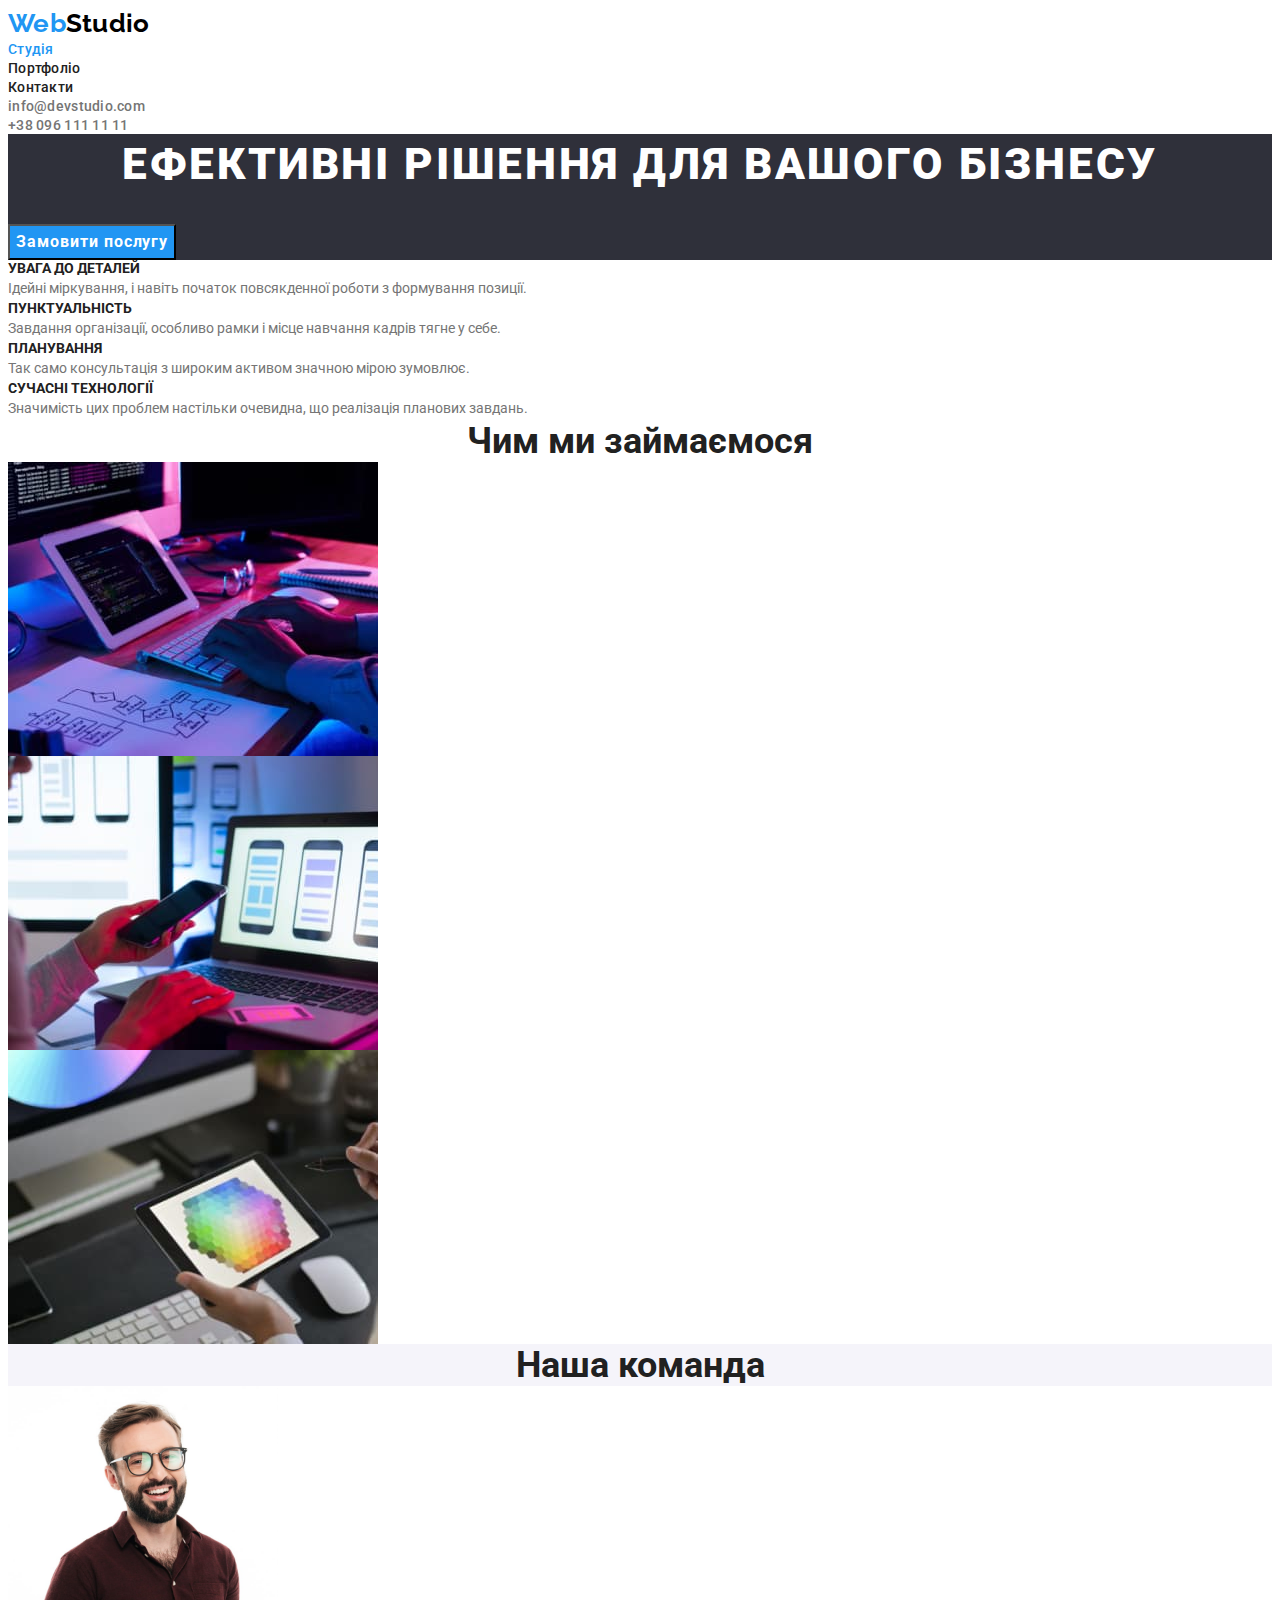
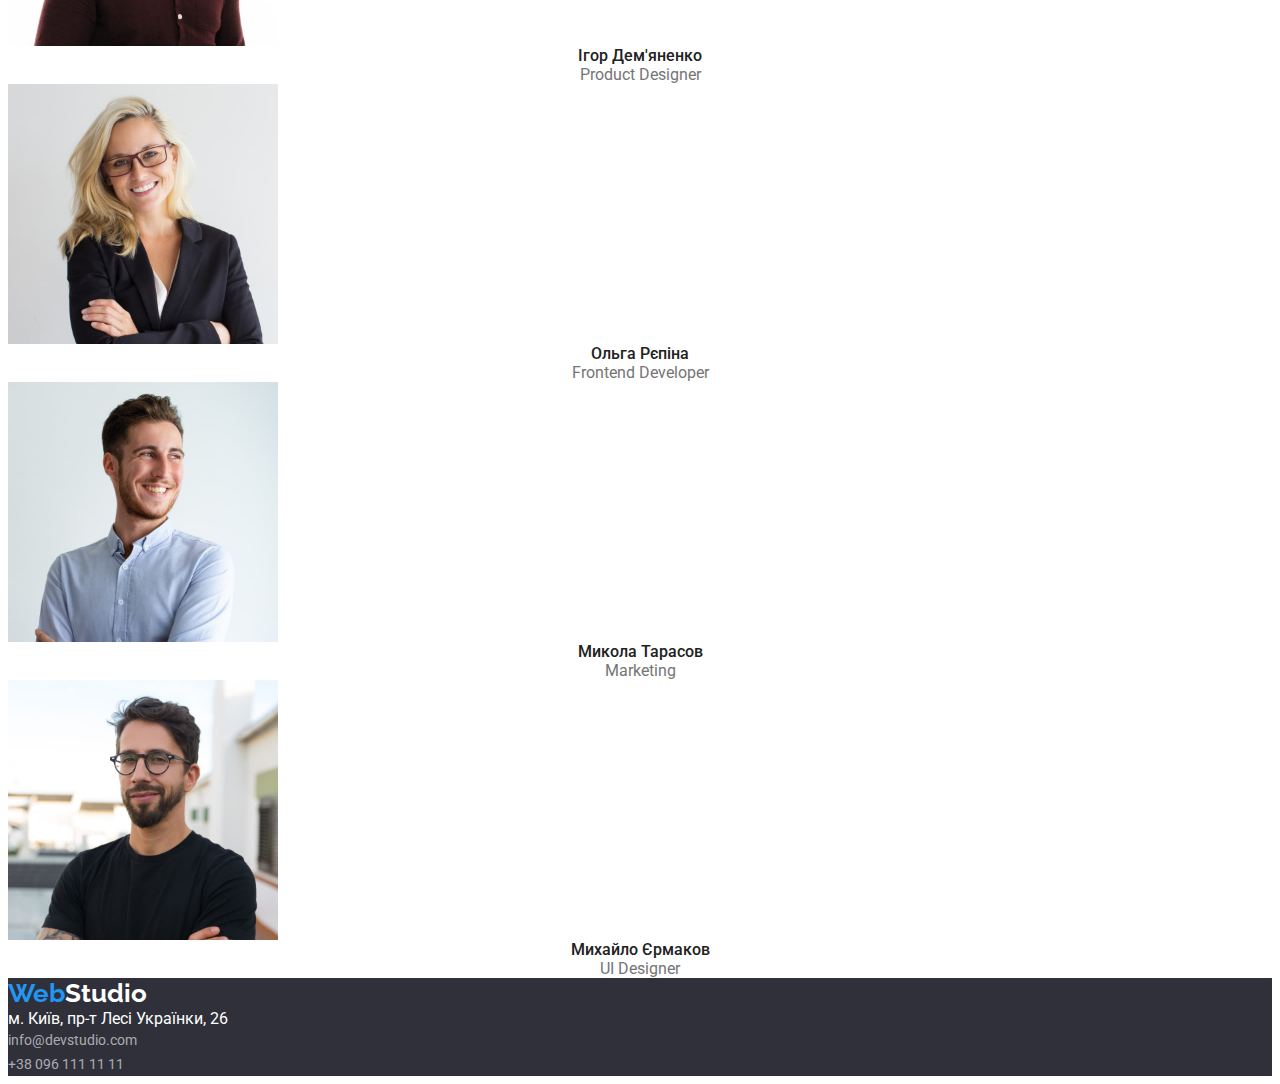
==== index.html @ 770c10e7 "Initial commit" ====
<!DOCTYPE html>
<html lang="uk">
<head>
    <meta charset="UTF-8">
    <meta http-equiv="X-UA-Compatible" content="IE=edge">
    <meta name="viewport" content="width=device-width, initial-scale=1.0">
    <title>WebStudio</title>
    <link rel="preconnect" href="https://fonts.googleapis.com">
    <link rel="preconnect" href="https://fonts.gstatic.com" crossorigin>
    <link href="https://fonts.googleapis.com/css2?family=Montserrat:wght@400;700&family=Raleway:wght@700&family=Roboto:wght@400;500;700;900&display=swap" rel="stylesheet">
    <link rel="stylesheet" href="./css/styles.css">
</head>
<body class="page">
    <!-- Навігація -->
    <header class="header">
    <a class="link" lang="en" href="/"><span class="logo"> Web</span><span class="logo-part">Studio</span></a>
    <nav class="nav">
        <ul class="list">
            <li class="list-item"><a class="link current" href="">Студія</a></li>
            <li class="list-item"><a class="link" href="./portfolio.html">Портфоліо</a></li>
            <li class="list-item"><a class="link" href="">Контакти</a></li>
        </ul>
    </nav>
    <ul class="list-contacts list">
        <li class="list-item"><a class="link" href="mailto:info@devstudio.com" >info@devstudio.com</a></li>
        <li class="list-item"><a class="link" href="tel:+380961111111" >+38 096 111 11 11</a></li>

    </ul>
    </header>
    <main>
    <!-- Герой -->
        <section class="hero">
            <h1 class="hero-title">Ефективні рішення для вашого бізнесу</h1>
            <button class="btn" type="button">Замовити послугу</button>
        </section>
        <!-- Наші переваги -->
        <section class="section">
            <h2 hidden class="section-title">Наші плюси</h2>
            <ul class="list">
                <li class="list-item">
                    <h3 class="caption-desc">УВАГА ДО ДЕТАЛЕЙ</h3>
                    <p class="subtitle-desc">Ідейні міркування, і навіть початок повсякденної роботи з формування позиції.</p>
                </li>
                <li class="list-item">
                    <h3 class="caption-desc">ПУНКТУАЛЬНІСТЬ</h3>
                    <p class="subtitle-desc">Завдання організації, особливо рамки і місце навчання кадрів тягне у себе.</p>
                </li>
                <li class="list-item">
                    <h3 class="caption-desc">ПЛАНУВАННЯ</h3>
                    <p class="subtitle-desc">Так само консультація з широким активом значною мірою зумовлює.</p>
                </li>
                <li class="list-item">
                    <h3 class="caption-desc">СУЧАСНІ ТЕХНОЛОГІЇ</h3>
                    <p class="subtitle-desc">Значимість цих проблем настільки очевидна, що реалізація планових завдань.</p>
                </li>
            </ul>
        </section>
       <!-- Наша робота -->
        <section class="section">
            <h2 class="section-title">Чим ми займаємося</h2>
            <ul class="list">
                <li class="list-item"><img class="img" src="./images/logo1.jpg" alt="робота за ноутбуком" width=370></li>
                <li class="list-item"><img class="img" src="./images/logo2.jpg" alt="робота в телефоні" width=370></li>
                <li class="list-item"><img class="img" src="./images/logo3.jpg" alt="робота в планшеті" width=370></li>
            </ul>
        </section>
        <!-- Команда -->
        <section class="section-team">
            <h2 class="section-title">Наша команда</h2>
            <ul class="list">
                <li class="list-item-team">
                    <img class="img" src="./images/ihor.jpg" alt="Ігор Дем'яненко" width=270>
                    <h3 class="team">Ігор Дем'яненко</h3>
                    <p class="profession" lang="en">Product Designer</p>
                </li>
                <li class="list-item-team">
                    <img class="img" src="./images/olga.jpg" alt="Ольга Рєпіна" width=270>
                    <h3 class="team">Ольга Рєпіна</h3>
                    <p class="profession" lang="en">Frontend Developer</p>
                </li>
                <li class="list-item-team">
                    <img class="img" src="./images/mykola.jpg" alt="Микола Тарасов" width=270>
                    <h3 class="team">Микола Тарасов</h3>
                    <p class="profession" lang="en">Marketing</p>
                </li>
                <li class="list-item-team">
                    <img class="img" src="./images/myhaylo.jpg" alt="Михайло Єрмаков" width=270>
                    <h3 class="team">Михайло Єрмаков</h3>
                    <p class="profession" lang="en">UI Designer</p>
                </li>

            </ul>
        </section>
    </main>
    <!-- Наші контакти -->
    <footer class="footer">
        <div class="group">
            <a class="link" lang="en" href="/"><span class="logo"> Web</span><span class="logo-part">Studio</span></a>
            <address class="contacts">
                <p class="contacts-adress">м. Київ, пр-т Лесі Українки, 26</p>
                <ul class="list-contacts list">
                    <li class="list-item"><a class="link" href="mailto:info@devstudio.com">info@devstudio.com</a> </li>
                    <li class="list-item"><a class="link" href="tel:+380961111111">+38 096 111 11 11</a> </li>
                </ul>
            </address>
        </div>
    </footer>
</body>
</html>
---- css/styles.css ----
:root{
    /* Fonts */

    --main-font: Roboto, sans-sefir;
    --secondary-font: Raleway, sans-sefir;

    /*Text colors  */

    --main-txt-cl: #212121;
    --accent-txt-cl:#2196F3;
    --logo-txt-cl:#000000;
    --grey-txt-cl: #757575;
    --light-txt-cl:#FFFFFF;
    --dark-txt-cl:rgba(255, 255, 255, 0.6);
    /* Background colors */

    --accent-bg-cl: #2196F3;
    --main-bg-cl:#FFFFFF;
    --dark-bg-cl: #2F303A;
    --light-bg-cl:#F5F4FA;

    /* Others */


   }
   
   
.page{

    font-family: var(--main-font);
    color: var(--main-txt-cl);
    background-color: var(--main-bg-cl);
}

/* reset */

h1,
h2,
h3,
h4,
h5,
h6,
p{
    margin: 0;
}


img{
display: block;
}

.link{
    color: currentColor;
    text-decoration: none;
}

.list{
    list-style: none;
    margin: 0;
    padding: 0;
}



/* HEADER */

.header{
    background-color: var(--main-bg-cl);
}

.header .link{
    font-weight: 500;
    font-size: 14px;
    line-height: calc(16 / 14);
    letter-spacing: 0.02em;
    color: var(--main-txt-cl);
}

.list .link.current{
 color: var(--accent-txt-cl);
}

.header .link:hover,
.header .link:focus{
    color: var(--accent-txt-cl);
}

.header .logo{
    font-family:var(--secondary-font);
    font-weight: 700;
    font-size: 26px;
    line-height: calc(31 / 26);
    color: var(--accent-txt-cl);
    text-decoration: none;
}

.header .logo-part{
    font-family:var(--secondary-font);
    font-weight: 700;
    font-size: 26px;
    line-height: calc(31 / 26);
    color: var(--logo-txt-cl);
    text-decoration: none;
}

.list-contacts .link{
   color: var(--grey-txt-cl);
}

/* HERO */

.hero{
    background-color: var(--dark-bg-cl);
}


.hero-title{
    margin-bottom: 30px;
    font-weight: 900;
    font-size: 44px;
    line-height: calc(60 / 44);
    text-align: center;
    letter-spacing: 0.06em;
    text-transform: uppercase;
    color:var(--main-bg-cl);

}

.hero .btn{
    font-family: inherit;
    font-weight: 700;
    font-size: 16px;
    line-height: calc(30 / 16);
    display: flex;
    align-items: center;
    text-align: center;
    letter-spacing: 0.06em;
    color: var(--main-bg-cl);
    background-color: var(--accent-bg-cl);
    cursor: pointer;
}

/* НАШІ ПЕРЕВАГИ */

.caption-desc{
    font-weight: 700;
    font-size: 14px;
    line-height:calc(16 / 14);
    text-transform: uppercase;
    color: var(--main-txt-cl);

}

.subtitle-desc{
      /* margin-bottom: 30px;
      width: 270px; */
    font-size: 14px;
    line-height: calc(24 / 14);
    color:var(--grey-txt-cl);

}

/* НАША РОБОТА */

.section-title{
    font-weight: 700;
    font-size: 36px;
    line-height:calc(42 / 36);
    text-align: center;
    color:var(--main-txt-cl);
}

/* КОМАНДА */

.section-team{
    background-color:var(--light-bg-cl);
}

.team{
    font-weight: 500;
    font-size: 16px;
    line-height:calc(19 / 16);
    text-align: center;
    color:var(--main-txt-cl);

}

.profession{
    font-size: 16px;
    line-height: calc(19 / 16);
    text-align: center;
    color: var(--grey-txt-cl);

}

.list-item-team{
    background-color:var(--main-bg-cl);
}

/* НАШІ КОНТАКТИ */

 .footer{
    background-color:var(--dark-bg-cl);
 }


.footer .logo{
    font-family:var(--secondary-font);
    font-weight: 700;
    font-size: 26px;
    line-height: calc(31 / 26);
    color: var(--accent-txt-cl);
    text-decoration: none;
 }
    
.footer .logo-part{
    font-family:var(--secondary-font);
    font-weight: 700;
    font-size: 26px;
    line-height: calc(31 / 26);
    color: var(--light-txt-cl);
    text-decoration: none;
 }
 
.contacts{
    font-style: normal;
 }

.contacts-adress{
    color: var(--light-txt-cl);
}

.footer .link{
    font-size: 14px;
    line-height:calc(24 / 14);
    color:var(--dark-txt-cl);

}


.footer .link:hover,
.footer .link:focus{
    color:var(--accent-txt-cl);
 }

/*PORTFOLIO-BUTTONS */

.section .btn-list{
    font-family: inherit;
    font-weight: 500;
    font-size: 16px;
    line-height:calc(26 / 16);
    text-align: center;
    color: var(--main-txt-cl);
    cursor: pointer;
}

.section .btn-list:hover,
.section .btn-list:focus{
    color:var(--light-txt-cl);
    background-color: var(--accent-bg-cl);
}


.caption{
    font-weight: 700;
    font-size: 18px;
    line-height: calc(36 / 18);
    letter-spacing: 0.06em;
    color: var(--main-txt-cl);

}

.subtitle{
    font-size: 16px;
    line-height: calc(30 / 16);
    color:var(--grey-txt-cl);
}
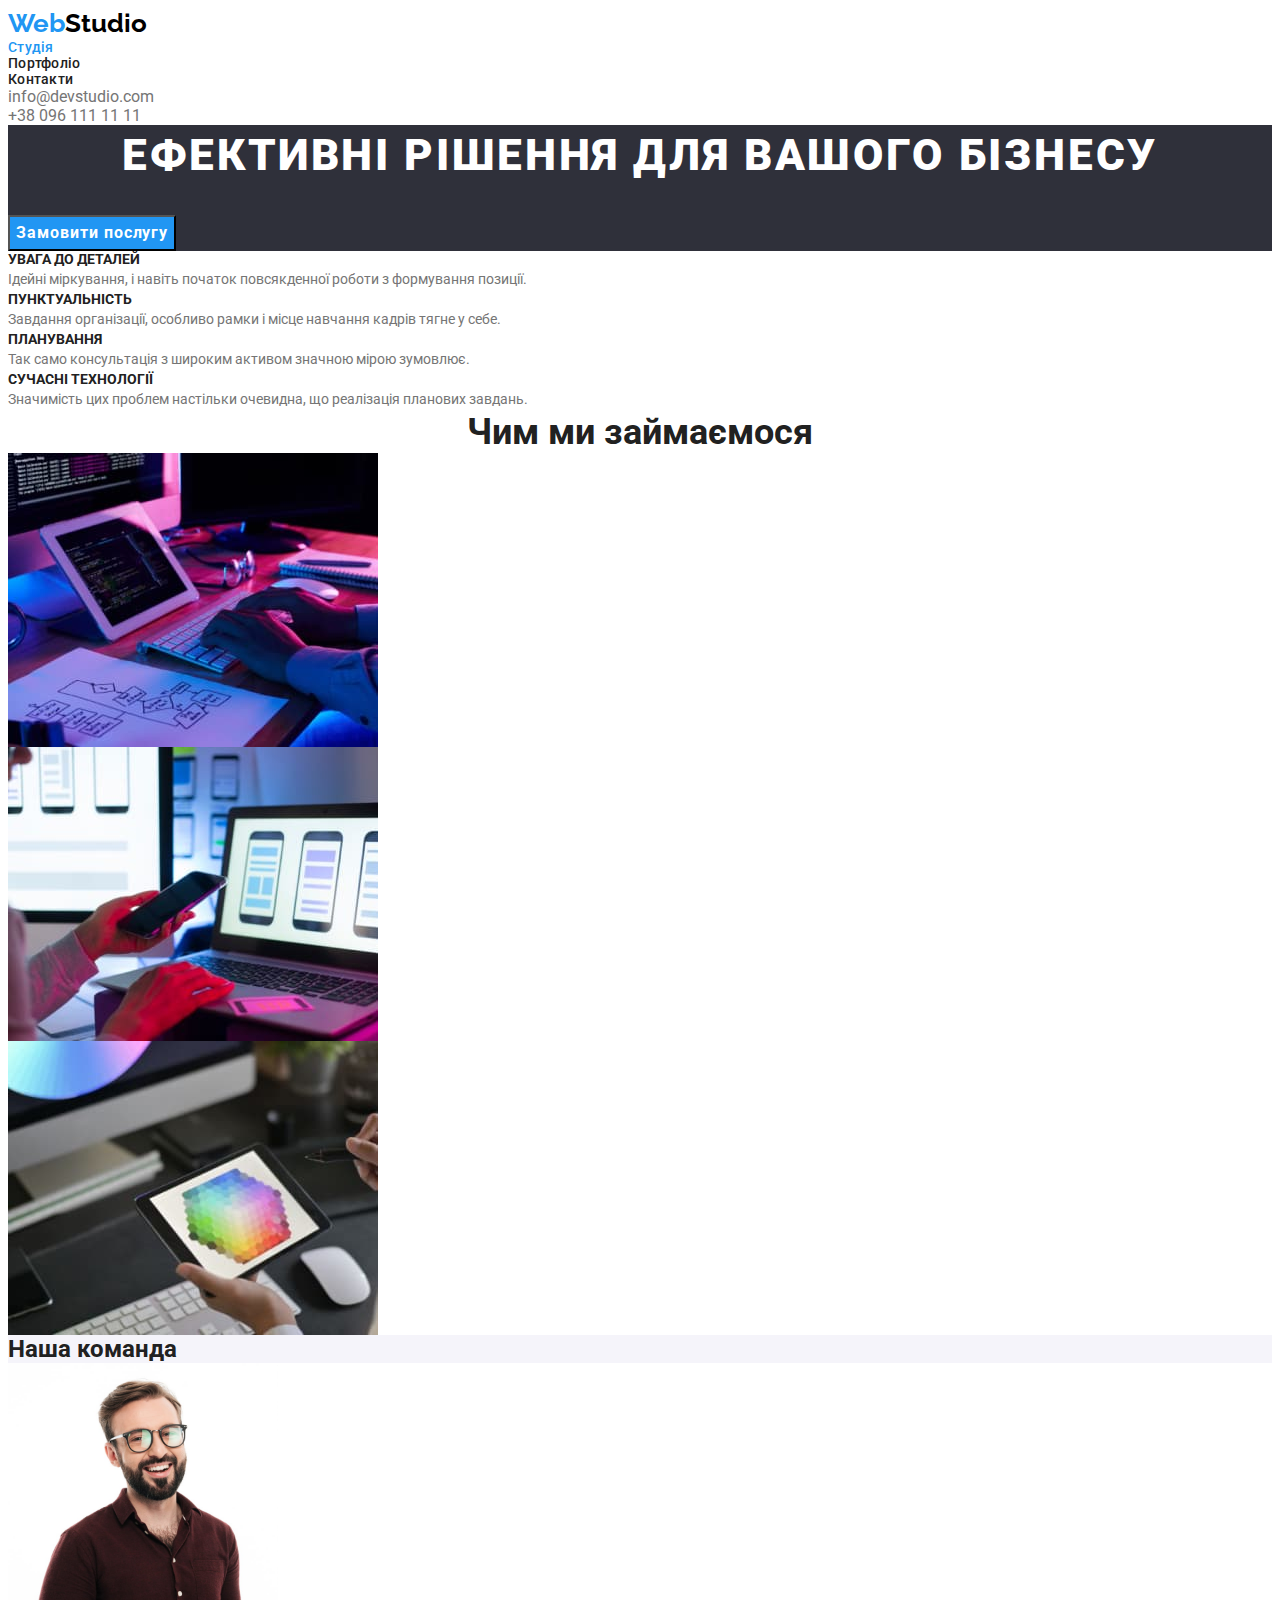
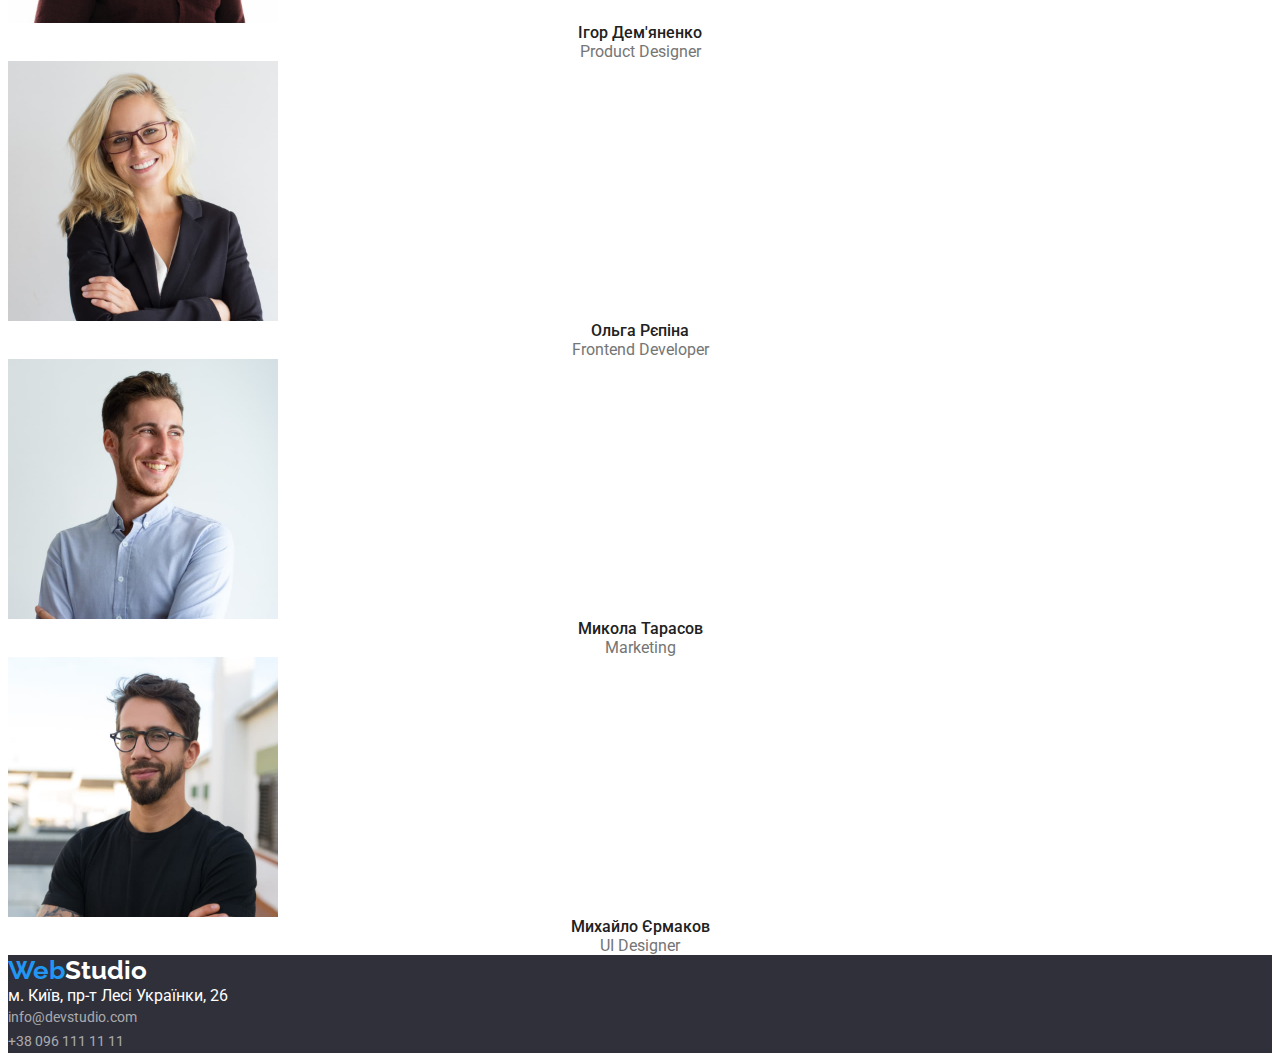
==== commit ddb122a3: "reboot style" ====
--- a/index.html
+++ b/index.html
@@ -15,15 +15,15 @@
     <header class="header">
     <a class="link" lang="en" href="/"><span class="logo"> Web</span><span class="logo-part">Studio</span></a>
     <nav class="nav">
-        <ul class="list">
-            <li class="list-item"><a class="link current" href="">Студія</a></li>
-            <li class="list-item"><a class="link" href="./portfolio.html">Портфоліо</a></li>
-            <li class="list-item"><a class="link" href="">Контакти</a></li>
+        <ul class="header-list">
+            <li class="header-item"><a class="link current" href="">Студія</a></li>
+            <li class="header-item"><a class="link" href="./portfolio.html">Портфоліо</a></li>
+            <li class="header-item"><a class="link" href="">Контакти</a></li>
         </ul>
     </nav>
-    <ul class="list-contacts list">
-        <li class="list-item"><a class="link" href="mailto:info@devstudio.com" >info@devstudio.com</a></li>
-        <li class="list-item"><a class="link" href="tel:+380961111111" >+38 096 111 11 11</a></li>
+    <ul class="contacts-list">
+        <li class="contacts-list-item"><a class="link" href="mailto:info@devstudio.com" >info@devstudio.com</a></li>
+        <li class="contacts-list-item"><a class="link" href="tel:+380961111111" >+38 096 111 11 11</a></li>
 
     </ul>
     </header>
@@ -31,62 +31,62 @@
     <!-- Герой -->
         <section class="hero">
             <h1 class="hero-title">Ефективні рішення для вашого бізнесу</h1>
-            <button class="btn" type="button">Замовити послугу</button>
+            <button class="hero-btn" type="button">Замовити послугу</button>
         </section>
         <!-- Наші переваги -->
-        <section class="section">
+        <section class="hero-section">
             <h2 hidden class="section-title">Наші плюси</h2>
-            <ul class="list">
-                <li class="list-item">
-                    <h3 class="caption-desc">УВАГА ДО ДЕТАЛЕЙ</h3>
-                    <p class="subtitle-desc">Ідейні міркування, і навіть початок повсякденної роботи з формування позиції.</p>
+            <ul class="hero-list">
+                <li class="hero-item">
+                    <h3 class="hero-caption">УВАГА ДО ДЕТАЛЕЙ</h3>
+                    <p class="hero-subtitle">Ідейні міркування, і навіть початок повсякденної роботи з формування позиції.</p>
                 </li>
-                <li class="list-item">
-                    <h3 class="caption-desc">ПУНКТУАЛЬНІСТЬ</h3>
-                    <p class="subtitle-desc">Завдання організації, особливо рамки і місце навчання кадрів тягне у себе.</p>
+                <li class="hero-item">
+                    <h3 class="hero-caption">ПУНКТУАЛЬНІСТЬ</h3>
+                    <p class="hero-subtitle">Завдання організації, особливо рамки і місце навчання кадрів тягне у себе.</p>
                 </li>
-                <li class="list-item">
-                    <h3 class="caption-desc">ПЛАНУВАННЯ</h3>
-                    <p class="subtitle-desc">Так само консультація з широким активом значною мірою зумовлює.</p>
+                <li class="hero-item">
+                    <h3 class="hero-caption">ПЛАНУВАННЯ</h3>
+                    <p class="hero-subtitle">Так само консультація з широким активом значною мірою зумовлює.</p>
                 </li>
-                <li class="list-item">
-                    <h3 class="caption-desc">СУЧАСНІ ТЕХНОЛОГІЇ</h3>
-                    <p class="subtitle-desc">Значимість цих проблем настільки очевидна, що реалізація планових завдань.</p>
+                <li class="hero-item">
+                    <h3 class="hero-caption">СУЧАСНІ ТЕХНОЛОГІЇ</h3>
+                    <p class="hero-subtitle">Значимість цих проблем настільки очевидна, що реалізація планових завдань.</p>
                 </li>
             </ul>
         </section>
        <!-- Наша робота -->
-        <section class="section">
-            <h2 class="section-title">Чим ми займаємося</h2>
-            <ul class="list">
-                <li class="list-item"><img class="img" src="./images/logo1.jpg" alt="робота за ноутбуком" width=370></li>
-                <li class="list-item"><img class="img" src="./images/logo2.jpg" alt="робота в телефоні" width=370></li>
-                <li class="list-item"><img class="img" src="./images/logo3.jpg" alt="робота в планшеті" width=370></li>
+        <section class="content">
+            <h2 class="content-title">Чим ми займаємося</h2>
+            <ul class="content-list">
+                <li class="content-item"><img class="img" src="./images/logo1.jpg" alt="робота за ноутбуком" width=370></li>
+                <li class="content-item"><img class="img" src="./images/logo2.jpg" alt="робота в телефоні" width=370></li>
+                <li class="content-item"><img class="img" src="./images/logo3.jpg" alt="робота в планшеті" width=370></li>
             </ul>
         </section>
         <!-- Команда -->
         <section class="section-team">
-            <h2 class="section-title">Наша команда</h2>
-            <ul class="list">
-                <li class="list-item-team">
+            <h2 class="section-team-title">Наша команда</h2>
+            <ul class="section-team-list">
+                <li class="section-team-item">
                     <img class="img" src="./images/ihor.jpg" alt="Ігор Дем'яненко" width=270>
-                    <h3 class="team">Ігор Дем'яненко</h3>
-                    <p class="profession" lang="en">Product Designer</p>
+                    <h3 class="section-team-caption">Ігор Дем'яненко</h3>
+                    <p class="section-team-subtitle" lang="en">Product Designer</p>
                 </li>
-                <li class="list-item-team">
+                <li class="section-team-item">
                     <img class="img" src="./images/olga.jpg" alt="Ольга Рєпіна" width=270>
-                    <h3 class="team">Ольга Рєпіна</h3>
-                    <p class="profession" lang="en">Frontend Developer</p>
+                    <h3 class="section-team-caption">Ольга Рєпіна</h3>
+                    <p class="section-team-subtitle" lang="en">Frontend Developer</p>
                 </li>
-                <li class="list-item-team">
+                <li class="section-team-item">
                     <img class="img" src="./images/mykola.jpg" alt="Микола Тарасов" width=270>
-                    <h3 class="team">Микола Тарасов</h3>
-                    <p class="profession" lang="en">Marketing</p>
+                    <h3 class="section-team-caption">Микола Тарасов</h3>
+                    <p class="section-team-subtitle" lang="en">Marketing</p>
                 </li>
-                <li class="list-item-team">
+                <li class="section-team-item">
                     <img class="img" src="./images/myhaylo.jpg" alt="Михайло Єрмаков" width=270>
-                    <h3 class="team">Михайло Єрмаков</h3>
-                    <p class="profession" lang="en">UI Designer</p>
+                    <h3 class="section-team-caption">Михайло Єрмаков</h3>
+                    <p class="section-team-subtitle" lang="en">UI Designer</p>
                 </li>
 
             </ul>
@@ -98,9 +98,9 @@
             <a class="link" lang="en" href="/"><span class="logo"> Web</span><span class="logo-part">Studio</span></a>
             <address class="contacts">
                 <p class="contacts-adress">м. Київ, пр-т Лесі Українки, 26</p>
-                <ul class="list-contacts list">
-                    <li class="list-item"><a class="link" href="mailto:info@devstudio.com">info@devstudio.com</a> </li>
-                    <li class="list-item"><a class="link" href="tel:+380961111111">+38 096 111 11 11</a> </li>
+                <ul class="footer-list">
+                    <li class="footer-list-item"><a class="link" href="mailto:info@devstudio.com">info@devstudio.com</a> </li>
+                    <li class="footer-list-item"><a class="link" href="tel:+380961111111">+38 096 111 11 11</a> </li>
                 </ul>
             </address>
         </div>
--- a/css/styles.css
+++ b/css/styles.css
@@ -54,7 +54,14 @@
     text-decoration: none;
 }
 
-.list{
+.header-list,
+.contacts-list,
+.footer-list,
+.section-team-list,
+.hero-list,
+.content-list,
+.section-list,
+.portfolio-list{
     list-style: none;
     margin: 0;
     padding: 0;
@@ -68,7 +75,7 @@
     background-color: var(--main-bg-cl);
 }
 
-.header .link{
+.header-item{
     font-weight: 500;
     font-size: 14px;
     line-height: calc(16 / 14);
@@ -76,7 +83,7 @@
     color: var(--main-txt-cl);
 }
 
-.list .link.current{
+.link.current{
  color: var(--accent-txt-cl);
 }
 
@@ -103,7 +110,7 @@
     text-decoration: none;
 }
 
-.list-contacts .link{
+.contacts-list .link{
    color: var(--grey-txt-cl);
 }
 
@@ -126,7 +133,7 @@
 
 }
 
-.hero .btn{
+.hero-btn{
     font-family: inherit;
     font-weight: 700;
     font-size: 16px;
@@ -142,7 +149,7 @@
 
 /* НАШІ ПЕРЕВАГИ */
 
-.caption-desc{
+.hero-caption{
     font-weight: 700;
     font-size: 14px;
     line-height:calc(16 / 14);
@@ -151,9 +158,7 @@
 
 }
 
-.subtitle-desc{
-      /* margin-bottom: 30px;
-      width: 270px; */
+.hero-subtitle{
     font-size: 14px;
     line-height: calc(24 / 14);
     color:var(--grey-txt-cl);
@@ -162,7 +167,7 @@
 
 /* НАША РОБОТА */
 
-.section-title{
+.content-title{
     font-weight: 700;
     font-size: 36px;
     line-height:calc(42 / 36);
@@ -176,7 +181,7 @@
     background-color:var(--light-bg-cl);
 }
 
-.team{
+.section-team-caption{
     font-weight: 500;
     font-size: 16px;
     line-height:calc(19 / 16);
@@ -185,7 +190,7 @@
 
 }
 
-.profession{
+.section-team-subtitle{
     font-size: 16px;
     line-height: calc(19 / 16);
     text-align: center;
@@ -193,7 +198,7 @@
 
 }
 
-.list-item-team{
+.section-team-list{
     background-color:var(--main-bg-cl);
 }
 
@@ -245,7 +250,7 @@
 
 /*PORTFOLIO-BUTTONS */
 
-.section .btn-list{
+.section-btn{
     font-family: inherit;
     font-weight: 500;
     font-size: 16px;
@@ -255,14 +260,14 @@
     cursor: pointer;
 }
 
-.section .btn-list:hover,
-.section .btn-list:focus{
+.section-btn:hover,
+.section-btn:focus{
     color:var(--light-txt-cl);
     background-color: var(--accent-bg-cl);
 }
 
 
-.caption{
+.portfolio-list-caption{
     font-weight: 700;
     font-size: 18px;
     line-height: calc(36 / 18);
@@ -271,7 +276,7 @@
 
 }
 
-.subtitle{
+.portfolio-list-subtitle{
     font-size: 16px;
     line-height: calc(30 / 16);
     color:var(--grey-txt-cl);
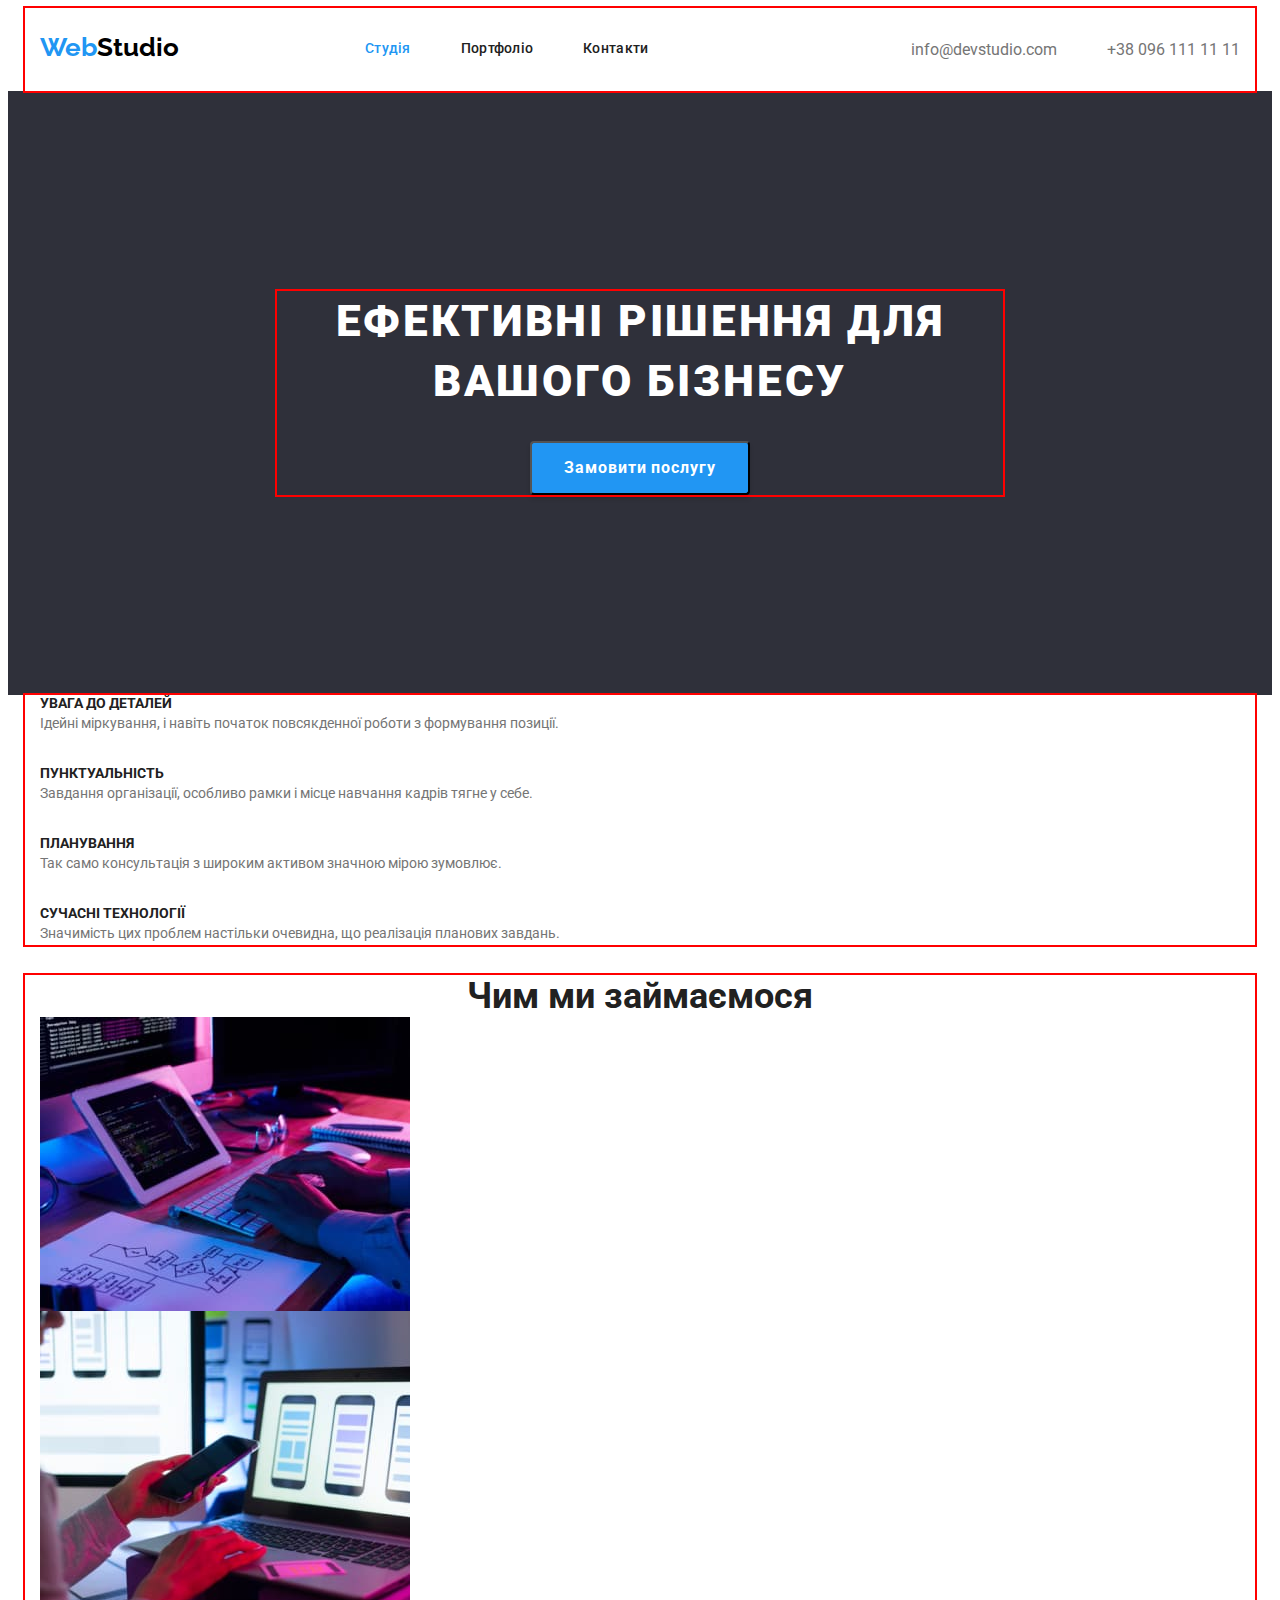
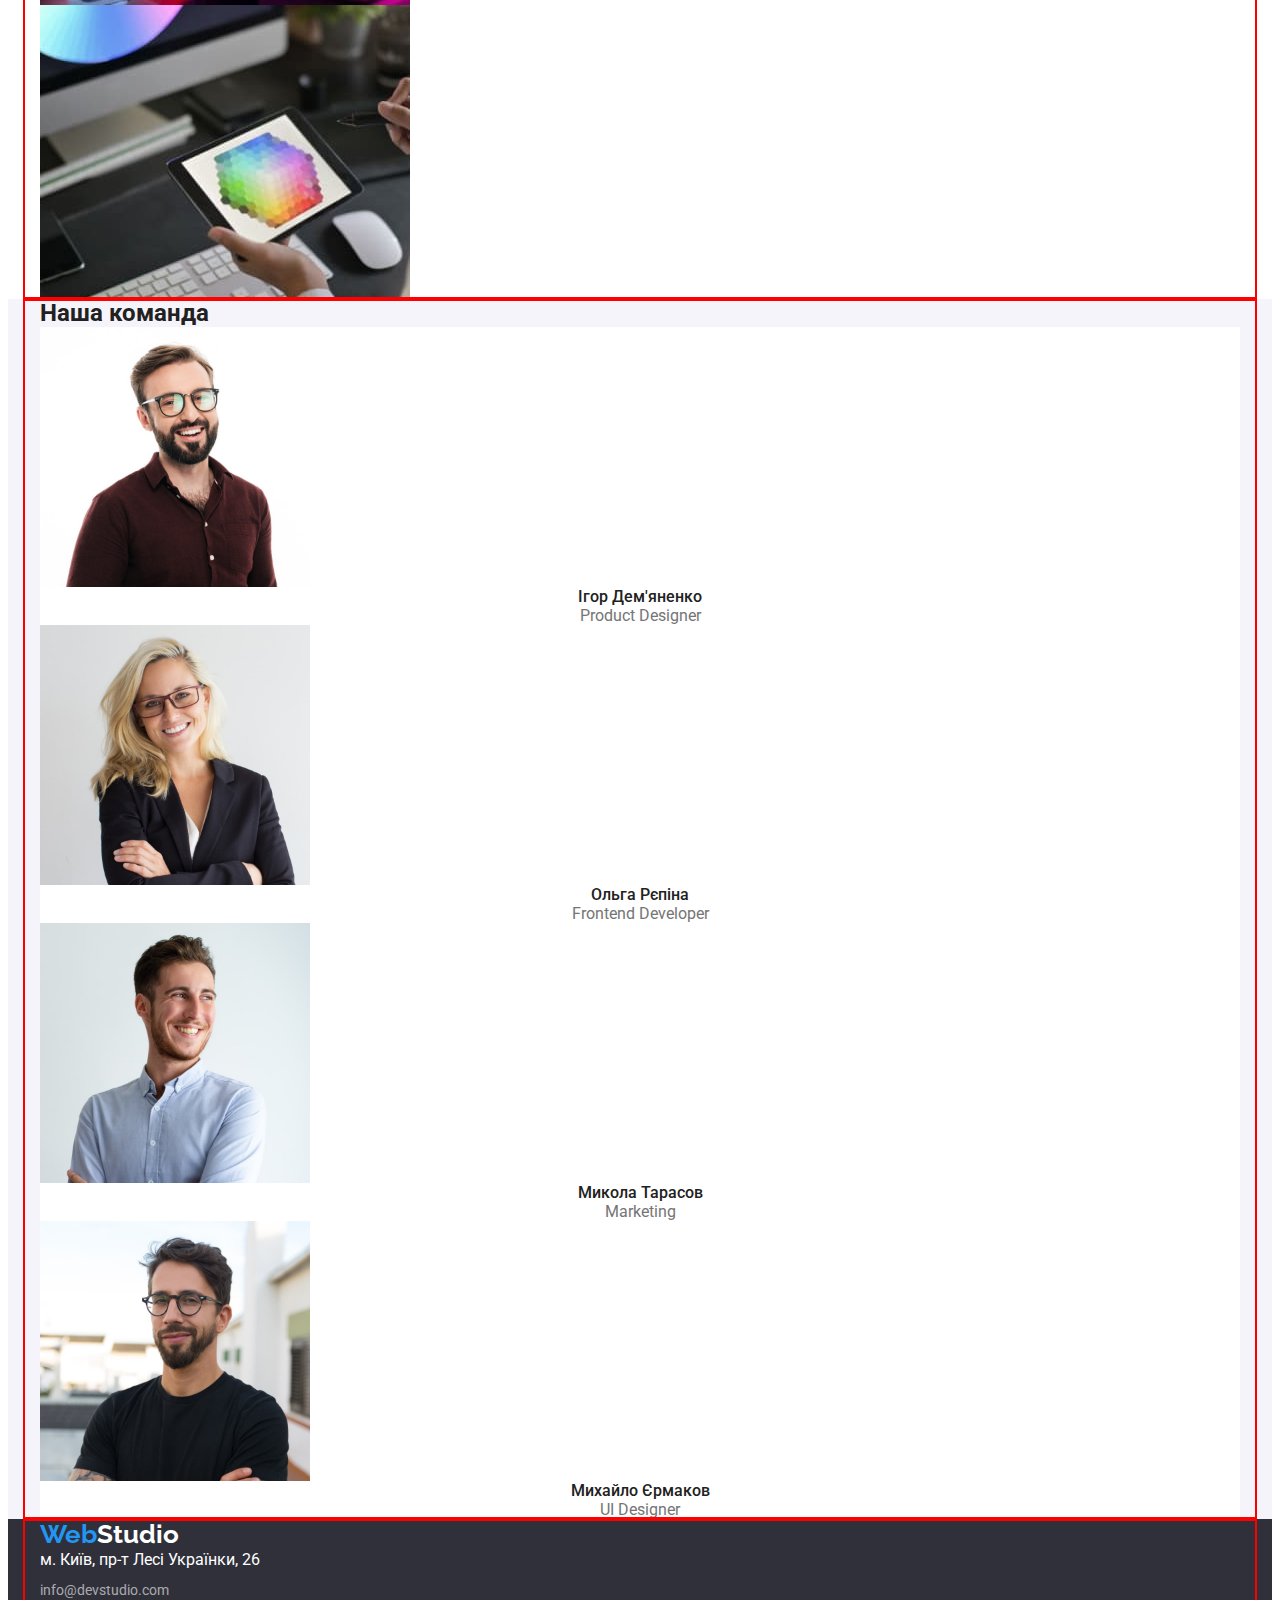
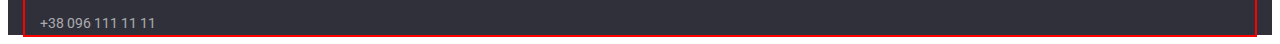
==== commit a1deae3e: "НАШАМАНИВ" ====
--- a/index.html
+++ b/index.html
@@ -1,5 +1,6 @@
 <!DOCTYPE html>
 <html lang="uk">
+
 <head>
     <meta charset="UTF-8">
     <meta http-equiv="X-UA-Compatible" content="IE=edge">
@@ -7,103 +8,135 @@
     <title>WebStudio</title>
     <link rel="preconnect" href="https://fonts.googleapis.com">
     <link rel="preconnect" href="https://fonts.gstatic.com" crossorigin>
-    <link href="https://fonts.googleapis.com/css2?family=Montserrat:wght@400;700&family=Raleway:wght@700&family=Roboto:wght@400;500;700;900&display=swap" rel="stylesheet">
+    <link
+        href="https://fonts.googleapis.com/css2?family=Montserrat:wght@400;700&family=Raleway:wght@700&family=Roboto:wght@400;500;700;900&display=swap"
+        rel="stylesheet">
     <link rel="stylesheet" href="./css/styles.css">
 </head>
+
 <body class="page">
     <!-- Навігація -->
     <header class="header">
-    <a class="link" lang="en" href="/"><span class="logo"> Web</span><span class="logo-part">Studio</span></a>
-    <nav class="nav">
-        <ul class="header-list">
-            <li class="header-item"><a class="link current" href="">Студія</a></li>
-            <li class="header-item"><a class="link" href="./portfolio.html">Портфоліо</a></li>
-            <li class="header-item"><a class="link" href="">Контакти</a></li>
-        </ul>
-    </nav>
-    <ul class="contacts-list">
-        <li class="contacts-list-item"><a class="link" href="mailto:info@devstudio.com" >info@devstudio.com</a></li>
-        <li class="contacts-list-item"><a class="link" href="tel:+380961111111" >+38 096 111 11 11</a></li>
-
-    </ul>
+        <div class="container header-container">
+                <a class="logo-header link" lang="en" href="/">Web<span
+                        class="logo-part">Studio</span></a>
+            <nav class="nav">
+                <ul class="header-list">
+                    <li class="header-item"><a class="nav-link link current" href="">Студія</a></li>
+                    <li class="header-item"><a class="nav-link link " href="./portfolio.html">Портфоліо</a></li>
+                    <li class="header-item"><a class="nav-link link" href="">Контакти</a></li>
+                </ul>
+            </nav>
+            <ul class="contacts-list">
+                <li class="contacts-list-item"><a class="contacts-header-link link" href="mailto:info@devstudio.com">info@devstudio.com</a>
+                </li>
+                <li class="contacts-list-item"><a class="contacts-header-link link" href="tel:+380961111111">+38 096 111 11 11</a></li>
+            </ul>
+        </div>
     </header>
     <main>
-    <!-- Герой -->
+        <!-- Герой -->
         <section class="hero">
-            <h1 class="hero-title">Ефективні рішення для вашого бізнесу</h1>
-            <button class="hero-btn" type="button">Замовити послугу</button>
+            <div class="container hero-container">
+                <h1 class="hero-title">Ефективні рішення для вашого бізнесу</h1>
+                <button class="hero-btn" type="button">Замовити послугу</button>
+            </div>
         </section>
         <!-- Наші переваги -->
         <section class="hero-section">
-            <h2 hidden class="section-title">Наші плюси</h2>
-            <ul class="hero-list">
-                <li class="hero-item">
-                    <h3 class="hero-caption">УВАГА ДО ДЕТАЛЕЙ</h3>
-                    <p class="hero-subtitle">Ідейні міркування, і навіть початок повсякденної роботи з формування позиції.</p>
-                </li>
-                <li class="hero-item">
-                    <h3 class="hero-caption">ПУНКТУАЛЬНІСТЬ</h3>
-                    <p class="hero-subtitle">Завдання організації, особливо рамки і місце навчання кадрів тягне у себе.</p>
-                </li>
-                <li class="hero-item">
-                    <h3 class="hero-caption">ПЛАНУВАННЯ</h3>
-                    <p class="hero-subtitle">Так само консультація з широким активом значною мірою зумовлює.</p>
-                </li>
-                <li class="hero-item">
-                    <h3 class="hero-caption">СУЧАСНІ ТЕХНОЛОГІЇ</h3>
-                    <p class="hero-subtitle">Значимість цих проблем настільки очевидна, що реалізація планових завдань.</p>
-                </li>
-            </ul>
+            <div class="container">
+                <h2 hidden class="section-title">Наші плюси</h2>
+                <ul class="hero-list">
+                    <li class="hero-item">
+                        <h3 class="hero-caption">УВАГА ДО ДЕТАЛЕЙ</h3>
+                        <p class="hero-subtitle">Ідейні міркування, і навіть початок повсякденної роботи з формування
+                            позиції.</p>
+                    </li>
+                    <li class="hero-item">
+                        <h3 class="hero-caption">ПУНКТУАЛЬНІСТЬ</h3>
+                        <p class="hero-subtitle">Завдання організації, особливо рамки і місце навчання кадрів тягне у
+                            себе.
+                        </p>
+                    </li>
+                    <li class="hero-item">
+                        <h3 class="hero-caption">ПЛАНУВАННЯ</h3>
+                        <p class="hero-subtitle">Так само консультація з широким активом значною мірою зумовлює.</p>
+                    </li>
+                    <li class="hero-item">
+                        <h3 class="hero-caption">СУЧАСНІ ТЕХНОЛОГІЇ</h3>
+                        <p class="hero-subtitle">Значимість цих проблем настільки очевидна, що реалізація планових
+                            завдань.
+                        </p>
+                    </li>
+                </ul>
+            </div>
         </section>
-       <!-- Наша робота -->
+        <!-- Наша робота -->
         <section class="content">
-            <h2 class="content-title">Чим ми займаємося</h2>
-            <ul class="content-list">
-                <li class="content-item"><img class="img" src="./images/logo1.jpg" alt="робота за ноутбуком" width=370></li>
-                <li class="content-item"><img class="img" src="./images/logo2.jpg" alt="робота в телефоні" width=370></li>
-                <li class="content-item"><img class="img" src="./images/logo3.jpg" alt="робота в планшеті" width=370></li>
-            </ul>
+            <div class="container">
+                <h2 class="content-title">Чим ми займаємося</h2>
+                <ul class="content-list">
+                    <li class="content-item"><img class="img" src="./images/logo1.jpg" alt="робота за ноутбуком"
+                            width=370>
+                    </li>
+                    <li class="content-item"><img class="img" src="./images/logo2.jpg" alt="робота в телефоні"
+                            width=370>
+                    </li>
+                    <li class="content-item"><img class="img" src="./images/logo3.jpg" alt="робота в планшеті"
+                            width=370>
+                    </li>
+                </ul>
+            </div>
         </section>
         <!-- Команда -->
         <section class="section-team">
-            <h2 class="section-team-title">Наша команда</h2>
-            <ul class="section-team-list">
-                <li class="section-team-item">
-                    <img class="img" src="./images/ihor.jpg" alt="Ігор Дем'яненко" width=270>
-                    <h3 class="section-team-caption">Ігор Дем'яненко</h3>
-                    <p class="section-team-subtitle" lang="en">Product Designer</p>
-                </li>
-                <li class="section-team-item">
-                    <img class="img" src="./images/olga.jpg" alt="Ольга Рєпіна" width=270>
-                    <h3 class="section-team-caption">Ольга Рєпіна</h3>
-                    <p class="section-team-subtitle" lang="en">Frontend Developer</p>
-                </li>
-                <li class="section-team-item">
-                    <img class="img" src="./images/mykola.jpg" alt="Микола Тарасов" width=270>
-                    <h3 class="section-team-caption">Микола Тарасов</h3>
-                    <p class="section-team-subtitle" lang="en">Marketing</p>
-                </li>
-                <li class="section-team-item">
-                    <img class="img" src="./images/myhaylo.jpg" alt="Михайло Єрмаков" width=270>
-                    <h3 class="section-team-caption">Михайло Єрмаков</h3>
-                    <p class="section-team-subtitle" lang="en">UI Designer</p>
-                </li>
+            <div class="container">
+                <h2 class="section-team-title">Наша команда</h2>
+                <ul class="section-team-list">
+                    <li class="section-team-item">
+                        <img class="img" src="./images/ihor.jpg" alt="Ігор Дем'яненко" width=270>
+                        <h3 class="section-team-caption">Ігор Дем'яненко</h3>
+                        <p class="section-team-subtitle" lang="en">Product Designer</p>
+                    </li>
+                    <li class="section-team-item">
+                        <img class="img" src="./images/olga.jpg" alt="Ольга Рєпіна" width=270>
+                        <h3 class="section-team-caption">Ольга Рєпіна</h3>
+                        <p class="section-team-subtitle" lang="en">Frontend Developer</p>
+                    </li>
+                    <li class="section-team-item">
+                        <img class="img" src="./images/mykola.jpg" alt="Микола Тарасов" width=270>
+                        <h3 class="section-team-caption">Микола Тарасов</h3>
+                        <p class="section-team-subtitle" lang="en">Marketing</p>
+                    </li>
+                    <li class="section-team-item">
+                        <img class="img" src="./images/myhaylo.jpg" alt="Михайло Єрмаков" width=270>
+                        <h3 class="section-team-caption">Михайло Єрмаков</h3>
+                        <p class="section-team-subtitle" lang="en">UI Designer</p>
+                    </li>
 
-            </ul>
+                </ul>
+            </div>
         </section>
     </main>
     <!-- Наші контакти -->
     <footer class="footer">
-        <div class="group">
-            <a class="link" lang="en" href="/"><span class="logo"> Web</span><span class="logo-part">Studio</span></a>
-            <address class="contacts">
-                <p class="contacts-adress">м. Київ, пр-т Лесі Українки, 26</p>
-                <ul class="footer-list">
-                    <li class="footer-list-item"><a class="link" href="mailto:info@devstudio.com">info@devstudio.com</a> </li>
-                    <li class="footer-list-item"><a class="link" href="tel:+380961111111">+38 096 111 11 11</a> </li>
-                </ul>
-            </address>
+        <div class="container">
+            <div class="group">
+                <a class="logo-footer link" lang="en" href="/"> Web<span
+                    class="logo-part">Studio</span></a>
+                <address class="contacts">
+                    <p class="contacts-adress">м. Київ, пр-т Лесі Українки, 26</p>
+                    <ul class="footer-list">
+                        <li class="footer-list-item"><a class="footer-link link"
+                                href="mailto:info@devstudio.com">info@devstudio.com</a>
+                        </li>
+                        <li class="footer-list-item"><a class="footer-link link" href="tel:+380961111111">+38 096 111 11 11</a>
+                        </li>
+                    </ul>
+                </address>
+            </div> 
         </div>
     </footer>
 </body>
+
 </html>--- a/css/styles.css
+++ b/css/styles.css
@@ -1,35 +1,31 @@
-   :root{
-    /* Fonts */
-
-    --main-font: Roboto, sans-sefir;
-    --secondary-font: Raleway, sans-sefir;
-
-    /*Text colors  */
-
-    --main-txt-cl: #212121;
-    --accent-txt-cl:#2196F3;
-    --logo-txt-cl:#000000;
-    --grey-txt-cl: #757575;
-    --light-txt-cl:#FFFFFF;
-    --dark-txt-cl:rgba(255, 255, 255, 0.6);
-    /* Background colors */
-
-    --accent-bg-cl: #2196F3;
-    --main-bg-cl:#FFFFFF;
-    --dark-bg-cl: #2F303A;
-    --light-bg-cl:#F5F4FA;
-
-    /* Others */
-
-
-   }
-   
-   
-.page{
-
-    font-family: var(--main-font);
-    color: var(--main-txt-cl);
-    background-color: var(--main-bg-cl);
+:root {
+  /* Fonts */
+
+  --main-font: Roboto, sans-sefir;
+  --secondary-font: Raleway, sans-sefir;
+
+  /*Text colors  */
+
+  --main-txt-cl: #212121;
+  --accent-txt-cl: #2196f3;
+  --logo-txt-cl: #000000;
+  --grey-txt-cl: #757575;
+  --light-txt-cl: #ffffff;
+  --dark-txt-cl: rgba(255, 255, 255, 0.6);
+  /* Background colors */
+
+  --accent-bg-cl: #2196f3;
+  --main-bg-cl: #ffffff;
+  --dark-bg-cl: #2f303a;
+  --light-bg-cl: #f5f4fa;
+
+  /* Others */
+}
+
+.page {
+  font-family: var(--main-font);
+  color: var(--main-txt-cl);
+  background-color: var(--main-bg-cl);
 }
 
 /* reset */
@@ -40,18 +36,18 @@
 h4,
 h5,
 h6,
-p{
-    margin: 0;
-}
-
-
-img{
-display: block;
-}
-
-.link{
-    color: currentColor;
-    text-decoration: none;
+p,
+ul {
+  margin: 0;
+}
+
+img {
+  display: block;
+}
+
+
+.link {
+  text-decoration: none;
 }
 
 .header-list,
@@ -61,223 +57,319 @@
 .hero-list,
 .content-list,
 .section-list,
+.portfolio-list {
+  list-style: none;
+  margin: 0;
+  padding: 0;
+}
+
+.container{
+  width: 1200px;
+  padding-left: 15px;
+  padding-right: 15px;
+  margin-left: auto;
+  margin-right: auto;
+
+  outline: 2px solid red;
+
+}
+
+/* HEADER */
+
+.header {
+  background-color: var(--main-bg-cl);
+}
+
+.header-container{
+  display: flex;
+}
+
+.nav{
+  margin-left: 93px;
+  margin-right: auto;
+}
+
+.nav-link{
+  color: var(--main-txt-cl);
+  padding: 32px 0;
+  display: block;
+
+}
+
+.contacts-header-link{
+  display: block;
+  color: var(--grey-txt-cl);
+  padding: 32px 0;
+}
+
+.header-list {
+  display: flex;
+  gap: 50px;
+}
+
+.contacts-list{
+  display: flex;
+  gap: 50px;
+  align-items: center;
+}
+
+.header-item {
+  font-weight: 500;
+  font-size: 14px;
+  line-height: calc(16 / 14);
+  letter-spacing: 0.02em;
+  color: var(--main-txt-cl);
+}
+
+.link.current {
+  color: var(--accent-txt-cl);
+}
+
+.header .link:hover,
+.header .link:focus {
+  color: var(--accent-txt-cl);
+}
+
+.logo-header{
+  font-family: var(--secondary-font);
+  font-weight: 700;
+  font-size: 26px;
+  line-height: calc(31 / 26);
+  color: var(--accent-txt-cl);
+  text-decoration: none;
+  padding: 24px 0;
+  margin-right: 93px;
+}
+
+
+
+.header .logo-part {
+  color: var(--logo-txt-cl);
+}
+
+
+
+.contacts-list .link {
+  color: var(--grey-txt-cl);
+}
+
+/* HERO */
+
+.hero {
+  background-color: var(--dark-bg-cl);
+  padding-top: 200px;
+  padding-bottom: 200px;
+}
+
+.hero-container{
+  width:696px;
+}
+
+.hero-subtitle{
+    margin-bottom: 30px;
+}
+
+.hero-title {
+  margin-bottom: 30px;
+  display: block;
+  font-weight: 900;
+  font-size: 44px;
+  line-height: calc(60 / 44);
+  text-align: center;
+  letter-spacing: 0.06em;
+  text-transform: uppercase;
+  color: var(--main-bg-cl);
+}
+
+.hero-btn {
+  display: block;
+  margin-left: auto;
+  margin-right: auto;
+
+  padding: 10px 32px;
+  box-shadow: 0px 4px 4px rgba(0, 0, 0, 0.15);
+  border-radius: 4px;
+  font-family: inherit;
+  font-weight: 700;
+  font-size: 16px;
+  line-height: calc(30 / 16);
+  display: flex;
+  align-items: center;
+  text-align: center;
+  letter-spacing: 0.06em;
+  color: var(--main-bg-cl);
+  background-color: var(--accent-bg-cl);
+  cursor: pointer;
+}
+
+/* НАШІ ПЕРЕВАГИ */
+
+.hero-caption {
+  font-weight: 700;
+  font-size: 14px;
+  line-height: calc(16 / 14);
+  text-transform: uppercase;
+  color: var(--main-txt-cl);
+}
+
+.hero-subtitle {
+  font-size: 14px;
+  line-height: calc(24 / 14);
+  color: var(--grey-txt-cl);
+}
+
+/* НАША РОБОТА */
+
+.content-title {
+  font-weight: 700;
+  font-size: 36px;
+  line-height: calc(42 / 36);
+  text-align: center;
+  color: var(--main-txt-cl);
+}
+
+/* КОМАНДА */
+
+.section-team {
+  background-color: var(--light-bg-cl);
+}
+
+.section-team-caption {
+  font-weight: 500;
+  font-size: 16px;
+  line-height: calc(19 / 16);
+  text-align: center;
+  color: var(--main-txt-cl);
+}
+
+.section-team-subtitle {
+  font-size: 16px;
+  line-height: calc(19 / 16);
+  text-align: center;
+  color: var(--grey-txt-cl);
+}
+
+.section-team-list {
+  background-color: var(--main-bg-cl);
+}
+
+/* НАШІ КОНТАКТИ */
+
+.footer {
+  background-color: var(--dark-bg-cl);
+}
+
+
+  .footer .logo-footer{
+  font-family: var(--secondary-font);
+  font-weight: 700;
+  font-size: 26px;
+  line-height: calc(31 / 26);
+  color: var(--accent-txt-cl);
+  text-decoration: none;
+  }
+
+
+
+.footer .logo-part {
+  font-family: var(--secondary-font);
+  font-weight: 700;
+  font-size: 26px;
+  line-height: calc(31 / 26);
+  color: var(--light-txt-cl);
+  text-decoration: none;
+}
+
+.contacts {
+  font-style: normal;
+}
+
+.contacts-adress {
+  color: var(--light-txt-cl);
+  margin-bottom: 9px;
+}
+
+.footer-list-item{
+    margin-bottom: 9px;
+}
+ 
+ .footer-link {
+  font-size: 14px;
+  line-height: calc(24 / 14);
+  color: var(--dark-txt-cl);
+  text-decoration: none;
+} 
+
+.footer-link :hover,
+.footer-link :focus {
+  color: var(--accent-txt-cl);
+}
+
+/*PORTFOLIO-BUTTONS */
+
+.section-btn {
+  border: 0;
+  border-radius: 4px;
+  font-family: inherit;
+  font-weight: 500;
+  font-size: 16px;
+  line-height: calc(26 / 16);
+  text-align: center;
+  color: var(--main-txt-cl);
+  cursor: pointer;
+}
+
+.section-list{
+  margin-bottom: 50px;
+  justify-content: center;
+  display: flex;
+  gap: 8px;
+}
+
 .portfolio-list{
-    list-style: none;
-    margin: 0;
-    padding: 0;
-}
-
-
-
-/* HEADER */
-
-.header{
-    background-color: var(--main-bg-cl);
-}
-
-.header-item{
-    font-weight: 500;
-    font-size: 14px;
-    line-height: calc(16 / 14);
-    letter-spacing: 0.02em;
-    color: var(--main-txt-cl);
-}
-
-.link.current{
- color: var(--accent-txt-cl);
-}
-
-.header .link:hover,
-.header .link:focus{
-    color: var(--accent-txt-cl);
-}
-
-.header .logo{
-    font-family:var(--secondary-font);
-    font-weight: 700;
-    font-size: 26px;
-    line-height: calc(31 / 26);
-    color: var(--accent-txt-cl);
-    text-decoration: none;
-}
-
-.header .logo-part{
-    font-family:var(--secondary-font);
-    font-weight: 700;
-    font-size: 26px;
-    line-height: calc(31 / 26);
-    color: var(--logo-txt-cl);
-    text-decoration: none;
-}
-
-.contacts-list .link{
-   color: var(--grey-txt-cl);
-}
-
-/* HERO */
-
-.hero{
-    background-color: var(--dark-bg-cl);
-}
-
-
-.hero-title{
-    margin-bottom: 30px;
-    font-weight: 900;
-    font-size: 44px;
-    line-height: calc(60 / 44);
-    text-align: center;
-    letter-spacing: 0.06em;
-    text-transform: uppercase;
-    color:var(--main-bg-cl);
-
-}
-
-.hero-btn{
-    font-family: inherit;
-    font-weight: 700;
-    font-size: 16px;
-    line-height: calc(30 / 16);
-    display: flex;
-    align-items: center;
-    text-align: center;
-    letter-spacing: 0.06em;
-    color: var(--main-bg-cl);
-    background-color: var(--accent-bg-cl);
-    cursor: pointer;
-}
-
-/* НАШІ ПЕРЕВАГИ */
-
-.hero-caption{
-    font-weight: 700;
-    font-size: 14px;
-    line-height:calc(16 / 14);
-    text-transform: uppercase;
-    color: var(--main-txt-cl);
-
-}
-
-.hero-subtitle{
-    font-size: 14px;
-    line-height: calc(24 / 14);
-    color:var(--grey-txt-cl);
-
-}
-
-/* НАША РОБОТА */
-
-.content-title{
-    font-weight: 700;
-    font-size: 36px;
-    line-height:calc(42 / 36);
-    text-align: center;
-    color:var(--main-txt-cl);
-}
-
-/* КОМАНДА */
-
-.section-team{
-    background-color:var(--light-bg-cl);
-}
-
-.section-team-caption{
-    font-weight: 500;
-    font-size: 16px;
-    line-height:calc(19 / 16);
-    text-align: center;
-    color:var(--main-txt-cl);
-
-}
-
-.section-team-subtitle{
-    font-size: 16px;
-    line-height: calc(19 / 16);
-    text-align: center;
-    color: var(--grey-txt-cl);
-
-}
-
-.section-team-list{
-    background-color:var(--main-bg-cl);
-}
-
-/* НАШІ КОНТАКТИ */
-
- .footer{
-    background-color:var(--dark-bg-cl);
- }
-
-
-.footer .logo{
-    font-family:var(--secondary-font);
-    font-weight: 700;
-    font-size: 26px;
-    line-height: calc(31 / 26);
-    color: var(--accent-txt-cl);
-    text-decoration: none;
- }
-    
-.footer .logo-part{
-    font-family:var(--secondary-font);
-    font-weight: 700;
-    font-size: 26px;
-    line-height: calc(31 / 26);
-    color: var(--light-txt-cl);
-    text-decoration: none;
- }
- 
-.contacts{
-    font-style: normal;
- }
-
-.contacts-adress{
-    color: var(--light-txt-cl);
-}
-
-.footer .link{
-    font-size: 14px;
-    line-height:calc(24 / 14);
-    color:var(--dark-txt-cl);
-
-}
-
-
-.footer .link:hover,
-.footer .link:focus{
-    color:var(--accent-txt-cl);
- }
-
-/*PORTFOLIO-BUTTONS */
-
-.section-btn{
-    font-family: inherit;
-    font-weight: 500;
-    font-size: 16px;
-    line-height:calc(26 / 16);
-    text-align: center;
-    color: var(--main-txt-cl);
-    cursor: pointer;
+  display: flex;
+  flex-wrap: wrap;
+  gap: 30px;
+}
+.portfolio-box{
+  padding: 20px 24px;
+  border: 1px solid #EEEEEE;
+  border-top: 0;
+}
+
+
+.name-btn{
+    padding: 6px 25px;
+}
+
+.name-btns{
+    padding: 6px 22px;
 }
 
 .section-btn:hover,
-.section-btn:focus{
-    color:var(--light-txt-cl);
-    background-color: var(--accent-bg-cl);
-}
-
-
-.portfolio-list-caption{
-    font-weight: 700;
-    font-size: 18px;
-    line-height: calc(36 / 18);
-    letter-spacing: 0.06em;
-    color: var(--main-txt-cl);
-
-}
-
-.portfolio-list-subtitle{
-    font-size: 16px;
-    line-height: calc(30 / 16);
-    color:var(--grey-txt-cl);
+.section-btn:focus {
+  color: var(--light-txt-cl);
+  background-color: var(--accent-bg-cl);
+  box-shadow: 0px 3px 1px rgba(0, 0, 0, 0.1), 0px 1px 2px rgba(0, 0, 0, 0.08),
+  0px 2px 2px rgba(0, 0, 0, 0.12);
+border-radius: 4px;
+}
+
+.portfolio-list-caption {
+    margin-bottom: 4px;
+  font-weight: 700;
+  font-size: 18px;
+  line-height: calc(36 / 18);
+  letter-spacing: 0.06em;
+  color: var(--main-txt-cl);
+}
+
+.portfolio-list-subtitle {
+  font-size: 16px;
+  line-height: calc(30 / 16);
+  color: var(--grey-txt-cl);
+}
+
+.section{
+  padding: 94px 0;
 }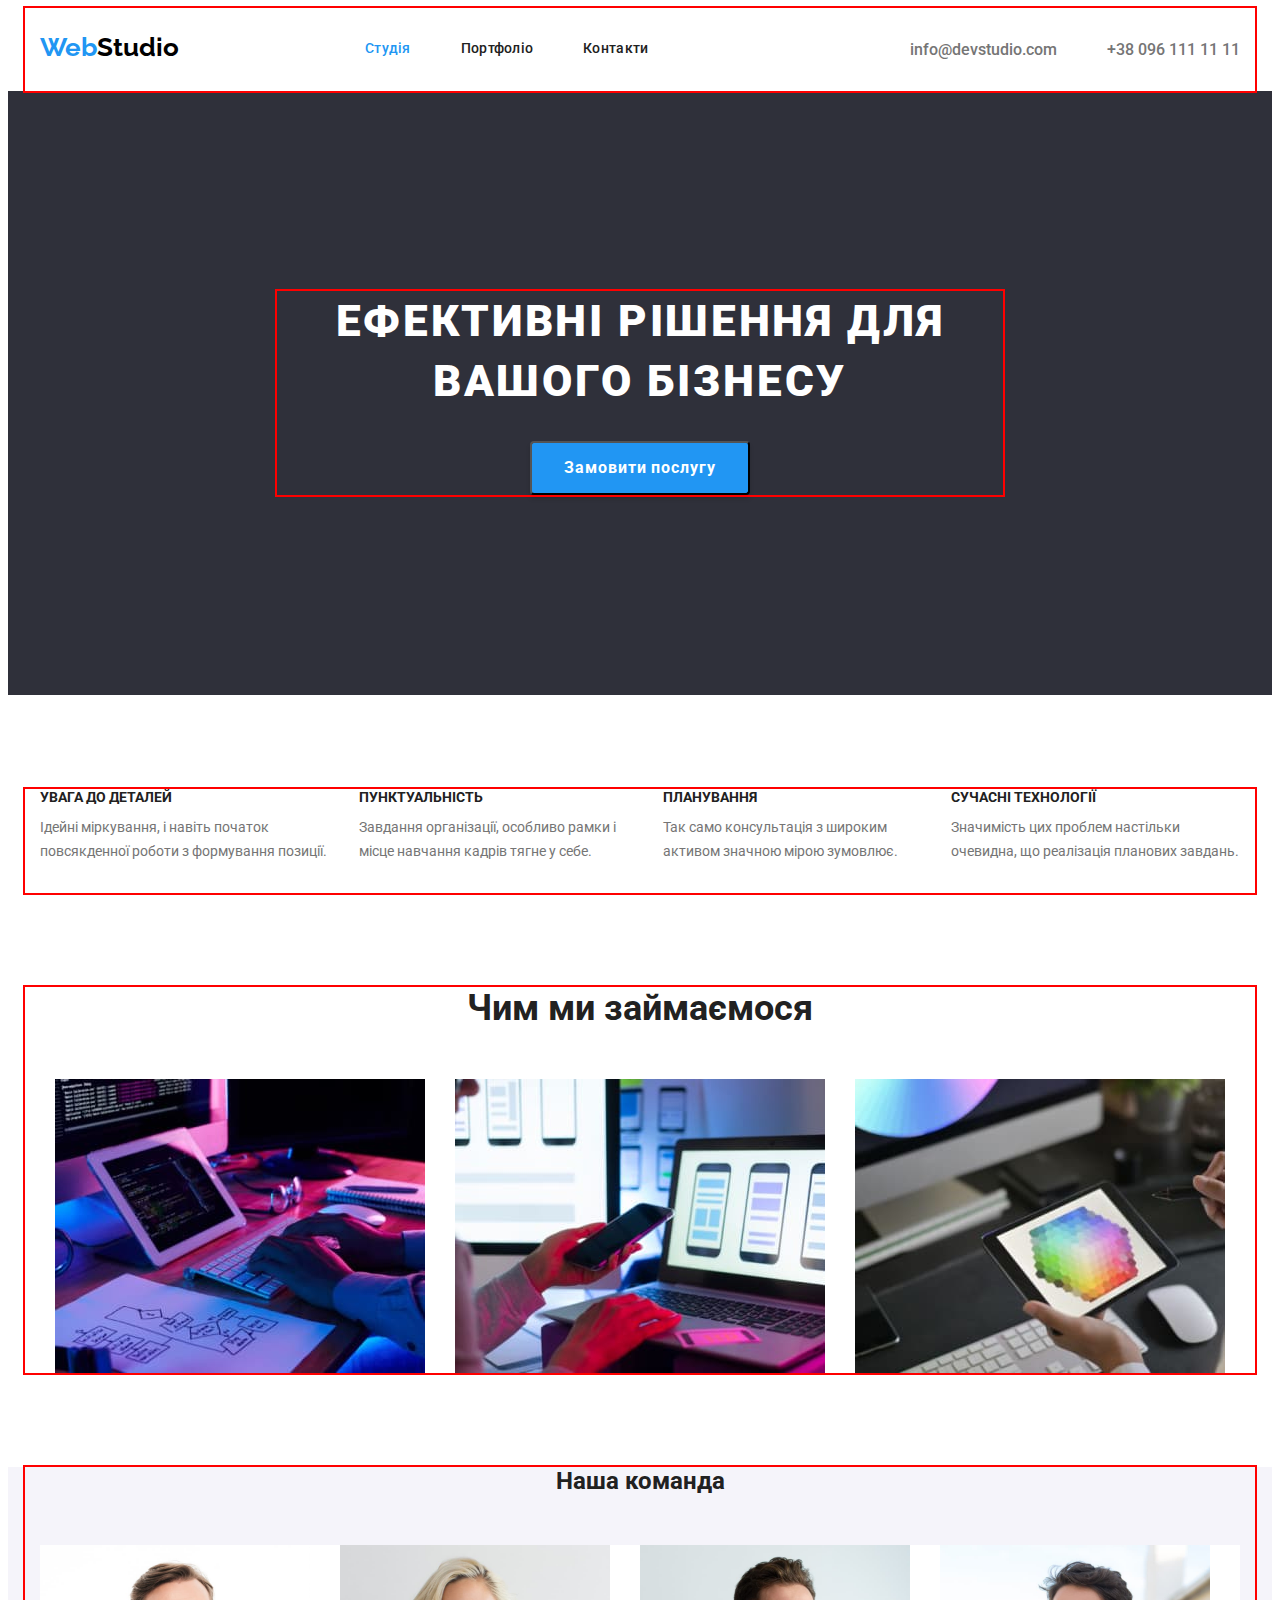
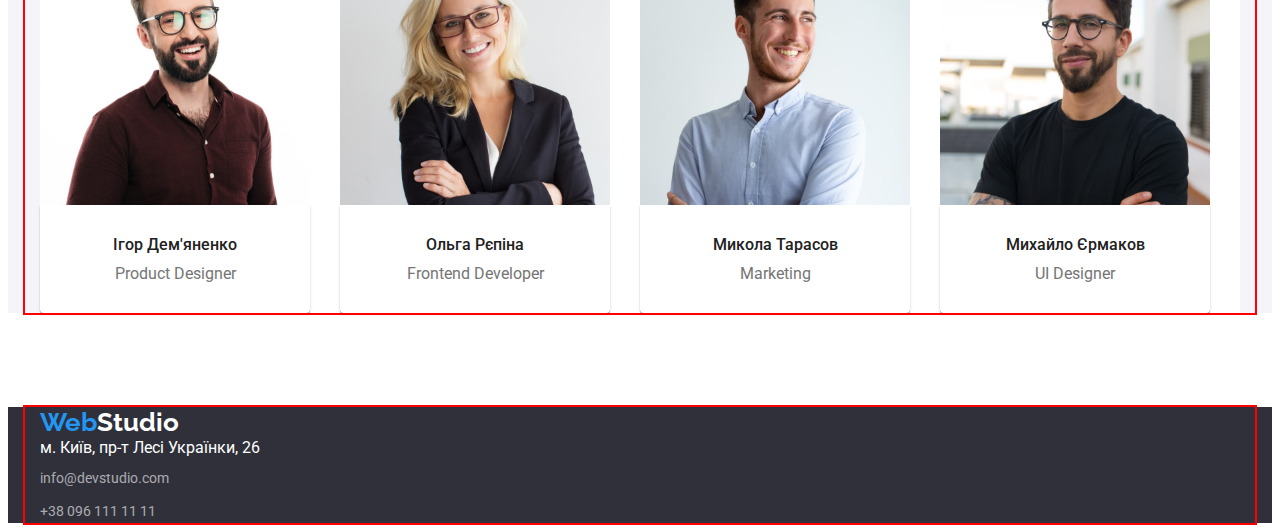
==== commit bc8de61e: "біда" ====
--- a/index.html
+++ b/index.html
@@ -95,23 +95,31 @@
                 <ul class="section-team-list">
                     <li class="section-team-item">
                         <img class="img" src="./images/ihor.jpg" alt="Ігор Дем'яненко" width=270>
+                        <div class="team-box">
                         <h3 class="section-team-caption">Ігор Дем'яненко</h3>
                         <p class="section-team-subtitle" lang="en">Product Designer</p>
+                    </div>
                     </li>
                     <li class="section-team-item">
                         <img class="img" src="./images/olga.jpg" alt="Ольга Рєпіна" width=270>
+                        <div class="team-box">
                         <h3 class="section-team-caption">Ольга Рєпіна</h3>
                         <p class="section-team-subtitle" lang="en">Frontend Developer</p>
+                    </div>
                     </li>
                     <li class="section-team-item">
                         <img class="img" src="./images/mykola.jpg" alt="Микола Тарасов" width=270>
+                        <div class="team-box">
                         <h3 class="section-team-caption">Микола Тарасов</h3>
                         <p class="section-team-subtitle" lang="en">Marketing</p>
+                    </div>
                     </li>
                     <li class="section-team-item">
                         <img class="img" src="./images/myhaylo.jpg" alt="Михайло Єрмаков" width=270>
+                        <div class="team-box">
                         <h3 class="section-team-caption">Михайло Єрмаков</h3>
                         <p class="section-team-subtitle" lang="en">UI Designer</p>
+                    </div>
                     </li>
 
                 </ul>
--- a/css/styles.css
+++ b/css/styles.css
@@ -111,6 +111,7 @@
   display: flex;
   gap: 50px;
   align-items: center;
+  font-weight: 500;
 }
 
 .header-item {
@@ -204,7 +205,16 @@
 
 /* НАШІ ПЕРЕВАГИ */
 
+.hero-list{
+  display: flex;
+  justify-content: center;
+  gap: 30px;
+  margin-top: 94px;
+  margin-bottom: 94px;
+}
+
 .hero-caption {
+  margin-bottom: 10px;
   font-weight: 700;
   font-size: 14px;
   line-height: calc(16 / 14);
@@ -221,6 +231,8 @@
 /* НАША РОБОТА */
 
 .content-title {
+  margin-top: 47px;
+  margin-bottom: 50px;
   font-weight: 700;
   font-size: 36px;
   line-height: calc(42 / 36);
@@ -228,13 +240,27 @@
   color: var(--main-txt-cl);
 }
 
-/* КОМАНДА */
-
+.content-list{
+display: flex;
+gap: 30px;
+margin-bottom: 94px;
+justify-content: center;
+  }
+/* НАША КОМАНДА */
+
+.section-team-title{
+  display: flex;
+  margin-top: 94px;
+  margin-bottom: 50px;
+  justify-content: center;
+}
+ 
 .section-team {
   background-color: var(--light-bg-cl);
 }
 
 .section-team-caption {
+  margin-bottom: 10px;
   font-weight: 500;
   font-size: 16px;
   line-height: calc(19 / 16);
@@ -251,7 +277,18 @@
 
 .section-team-list {
   background-color: var(--main-bg-cl);
-}
+  display: flex;
+  flex-wrap: wrap;
+  gap: 30px;
+  margin-bottom: 94px;
+}
+
+  .team-box{
+  padding: 30px 0;
+  box-shadow: 0px 1px 3px rgba(0, 0, 0, 0.12), 0px 1px 1px rgba(0, 0, 0, 0.14), 0px 2px 1px rgba(0, 0, 0, 0.2);
+  border-radius: 0px 0px 4px 4px;
+  }
+
 
 /* НАШІ КОНТАКТИ */
 
@@ -300,8 +337,8 @@
   text-decoration: none;
 } 
 
-.footer-link :hover,
-.footer-link :focus {
+.footer.footer-link:hover,
+.footer.footer-link:focus {
   color: var(--accent-txt-cl);
 }
 
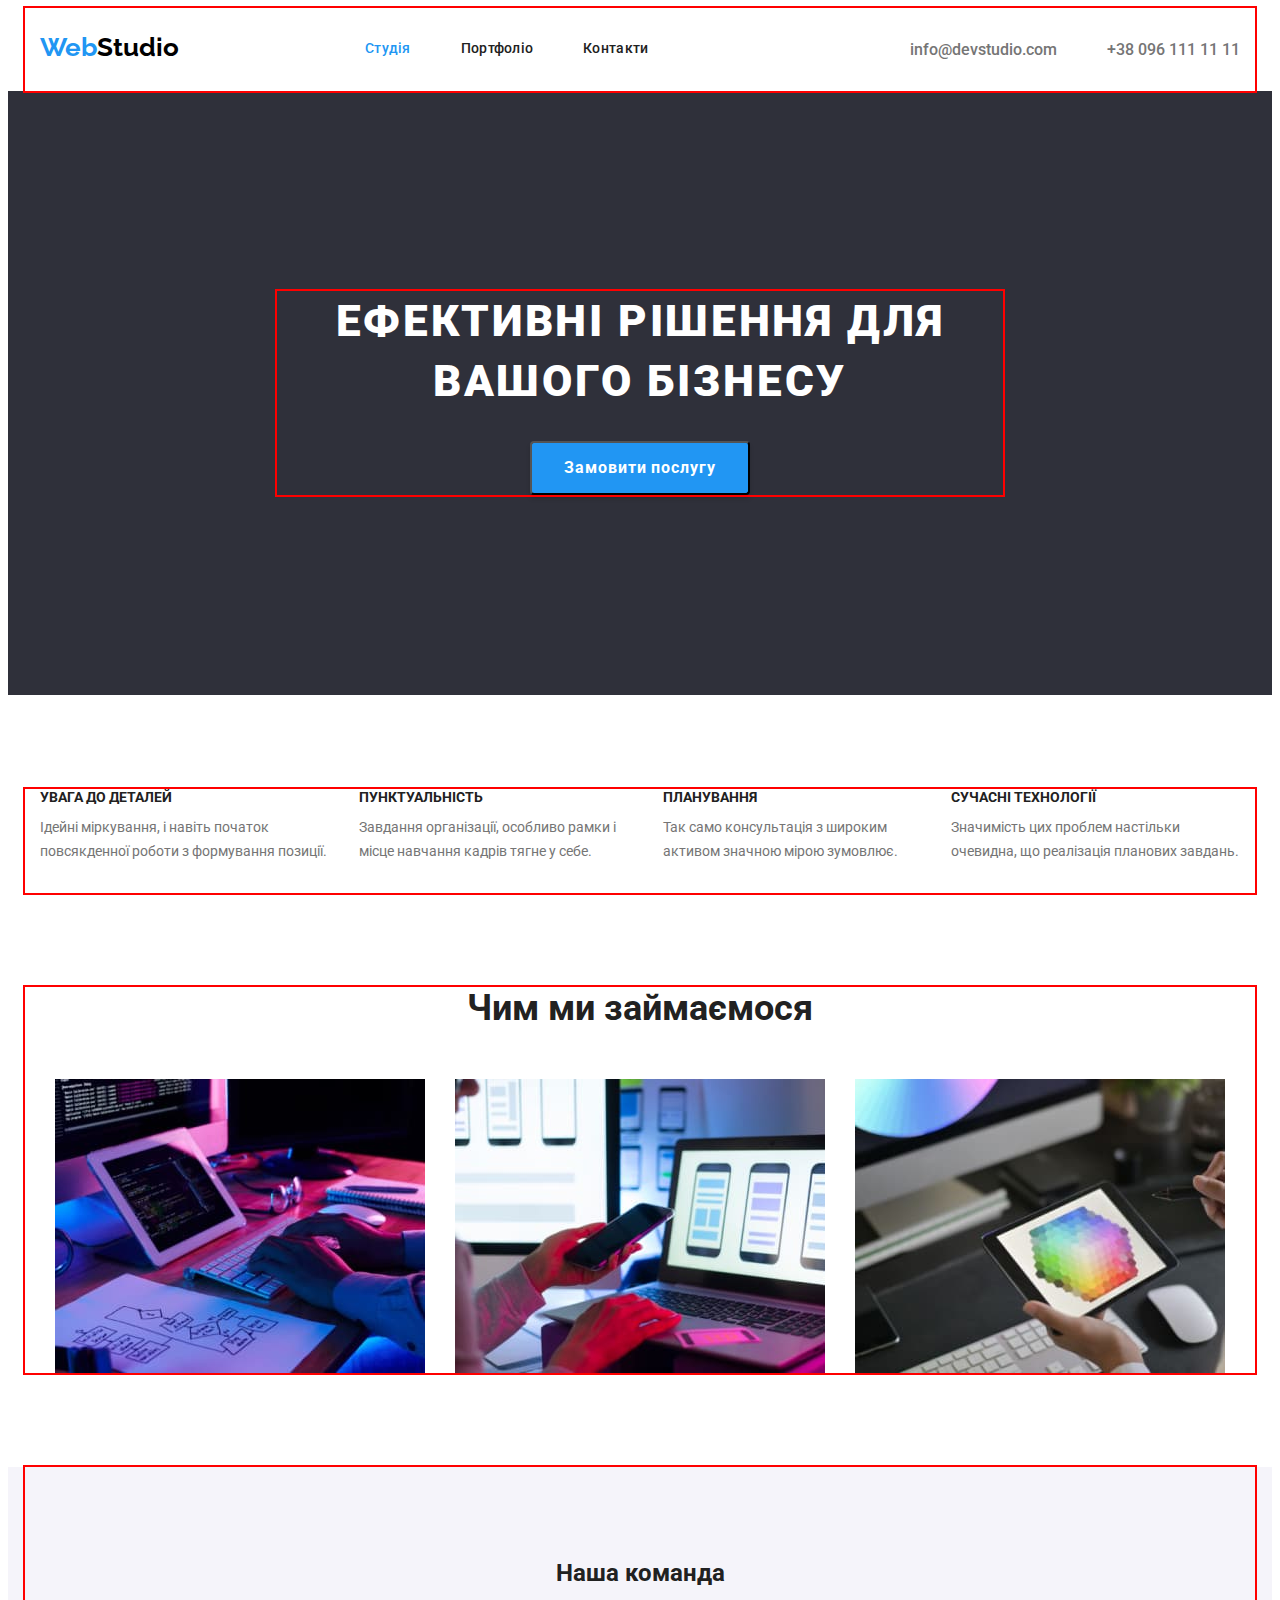
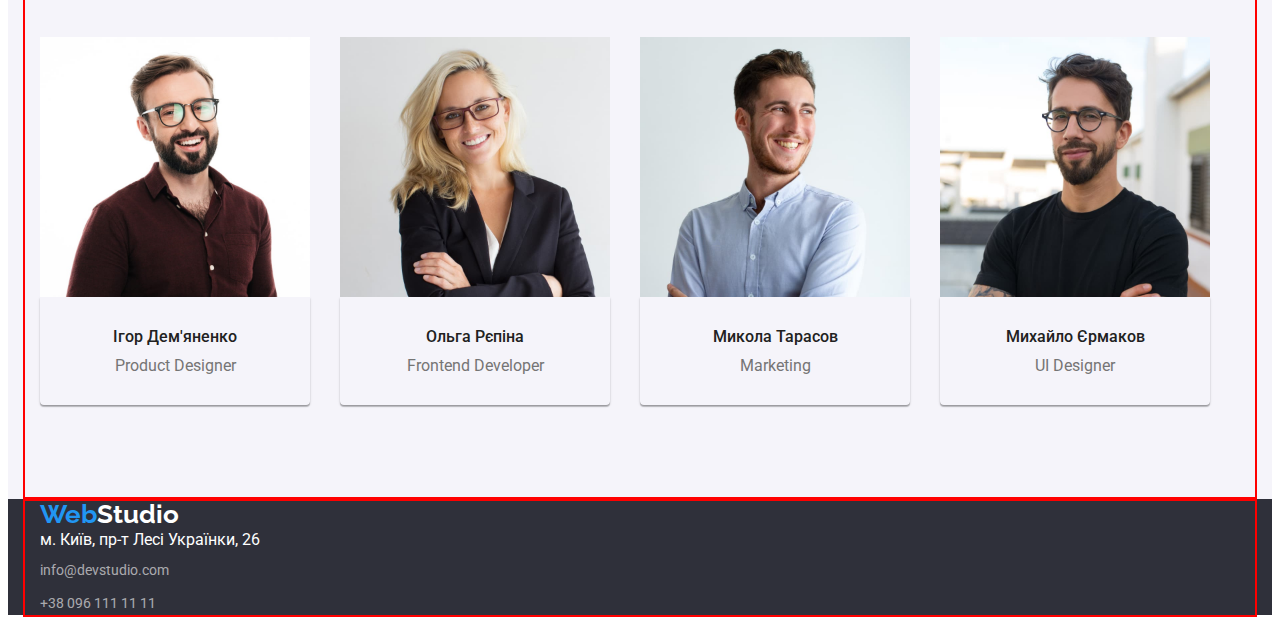
==== commit 7b884e48: "update 26.08" ====
--- a/index.html
+++ b/index.html
@@ -18,8 +18,7 @@
     <!-- Навігація -->
     <header class="header">
         <div class="container header-container">
-                <a class="logo-header link" lang="en" href="/">Web<span
-                        class="logo-part">Studio</span></a>
+            <a class="logo-header link" lang="en" href="/">Web<span class="logo-part">Studio</span></a>
             <nav class="nav">
                 <ul class="header-list">
                     <li class="header-item"><a class="nav-link link current" href="">Студія</a></li>
@@ -28,9 +27,11 @@
                 </ul>
             </nav>
             <ul class="contacts-list">
-                <li class="contacts-list-item"><a class="contacts-header-link link" href="mailto:info@devstudio.com">info@devstudio.com</a>
+                <li class="contacts-list-item"><a class="contacts-header-link link"
+                        href="mailto:info@devstudio.com">info@devstudio.com</a>
                 </li>
-                <li class="contacts-list-item"><a class="contacts-header-link link" href="tel:+380961111111">+38 096 111 11 11</a></li>
+                <li class="contacts-list-item"><a class="contacts-header-link link" href="tel:+380961111111">+38 096 111
+                        11 11</a></li>
             </ul>
         </div>
     </header>
@@ -96,30 +97,30 @@
                     <li class="section-team-item">
                         <img class="img" src="./images/ihor.jpg" alt="Ігор Дем'яненко" width=270>
                         <div class="team-box">
-                        <h3 class="section-team-caption">Ігор Дем'яненко</h3>
-                        <p class="section-team-subtitle" lang="en">Product Designer</p>
-                    </div>
+                            <h3 class="section-team-caption">Ігор Дем'яненко</h3>
+                            <p class="section-team-subtitle" lang="en">Product Designer</p>
+                        </div>
                     </li>
                     <li class="section-team-item">
                         <img class="img" src="./images/olga.jpg" alt="Ольга Рєпіна" width=270>
                         <div class="team-box">
-                        <h3 class="section-team-caption">Ольга Рєпіна</h3>
-                        <p class="section-team-subtitle" lang="en">Frontend Developer</p>
-                    </div>
+                            <h3 class="section-team-caption">Ольга Рєпіна</h3>
+                            <p class="section-team-subtitle" lang="en">Frontend Developer</p>
+                        </div>
                     </li>
                     <li class="section-team-item">
                         <img class="img" src="./images/mykola.jpg" alt="Микола Тарасов" width=270>
                         <div class="team-box">
-                        <h3 class="section-team-caption">Микола Тарасов</h3>
-                        <p class="section-team-subtitle" lang="en">Marketing</p>
-                    </div>
+                            <h3 class="section-team-caption">Микола Тарасов</h3>
+                            <p class="section-team-subtitle" lang="en">Marketing</p>
+                        </div>
                     </li>
                     <li class="section-team-item">
                         <img class="img" src="./images/myhaylo.jpg" alt="Михайло Єрмаков" width=270>
                         <div class="team-box">
-                        <h3 class="section-team-caption">Михайло Єрмаков</h3>
-                        <p class="section-team-subtitle" lang="en">UI Designer</p>
-                    </div>
+                            <h3 class="section-team-caption">Михайло Єрмаков</h3>
+                            <p class="section-team-subtitle" lang="en">UI Designer</p>
+                        </div>
                     </li>
 
                 </ul>
@@ -130,19 +131,19 @@
     <footer class="footer">
         <div class="container">
             <div class="group">
-                <a class="logo-footer link" lang="en" href="/"> Web<span
-                    class="logo-part">Studio</span></a>
+                <a class="logo-footer link" lang="en" href="/"> Web<span class="logo-part">Studio</span></a>
                 <address class="contacts">
                     <p class="contacts-adress">м. Київ, пр-т Лесі Українки, 26</p>
                     <ul class="footer-list">
                         <li class="footer-list-item"><a class="footer-link link"
                                 href="mailto:info@devstudio.com">info@devstudio.com</a>
                         </li>
-                        <li class="footer-list-item"><a class="footer-link link" href="tel:+380961111111">+38 096 111 11 11</a>
+                        <li class="footer-list-item"><a class="footer-link link" href="tel:+380961111111">+38 096 111 11
+                                11</a>
                         </li>
                     </ul>
                 </address>
-            </div> 
+            </div>
         </div>
     </footer>
 </body>
--- a/css/styles.css
+++ b/css/styles.css
@@ -15,6 +15,7 @@
   /* Background colors */
 
   --accent-bg-cl: #2196f3;
+  --secondary-bg-cl: #188CE8;
   --main-bg-cl: #ffffff;
   --dark-bg-cl: #2f303a;
   --light-bg-cl: #f5f4fa;
@@ -143,11 +144,9 @@
 }
 
 
-
 .header .logo-part {
   color: var(--logo-txt-cl);
 }
-
 
 
 .contacts-list .link {
@@ -194,13 +193,15 @@
   font-weight: 700;
   font-size: 16px;
   line-height: calc(30 / 16);
-  display: flex;
-  align-items: center;
-  text-align: center;
   letter-spacing: 0.06em;
   color: var(--main-bg-cl);
   background-color: var(--accent-bg-cl);
   cursor: pointer;
+}
+
+.hero .hero-btn:hover,
+.hero .hero-btn:focus{
+ background-color: var(--secondary-bg-cl);
 }
 
 /* НАШІ ПЕРЕВАГИ */
@@ -246,13 +247,14 @@
 margin-bottom: 94px;
 justify-content: center;
   }
+
+
 /* НАША КОМАНДА */
 
 .section-team-title{
-  display: flex;
-  margin-top: 94px;
-  margin-bottom: 50px;
-  justify-content: center;
+  padding-top: 92px;
+  padding-bottom: 50px;
+  text-align: center;
 }
  
 .section-team {
@@ -276,11 +278,10 @@
 }
 
 .section-team-list {
-  background-color: var(--main-bg-cl);
   display: flex;
   flex-wrap: wrap;
   gap: 30px;
-  margin-bottom: 94px;
+  padding-bottom: 94px;
 }
 
   .team-box{
@@ -337,8 +338,8 @@
   text-decoration: none;
 } 
 
-.footer.footer-link:hover,
-.footer.footer-link:focus {
+.footer .footer-link:hover,
+.footer .footer-link:focus {
   color: var(--accent-txt-cl);
 }
 
@@ -389,11 +390,11 @@
   background-color: var(--accent-bg-cl);
   box-shadow: 0px 3px 1px rgba(0, 0, 0, 0.1), 0px 1px 2px rgba(0, 0, 0, 0.08),
   0px 2px 2px rgba(0, 0, 0, 0.12);
-border-radius: 4px;
+  border-radius: 4px;
 }
 
 .portfolio-list-caption {
-    margin-bottom: 4px;
+   margin-bottom: 4px;
   font-weight: 700;
   font-size: 18px;
   line-height: calc(36 / 18);
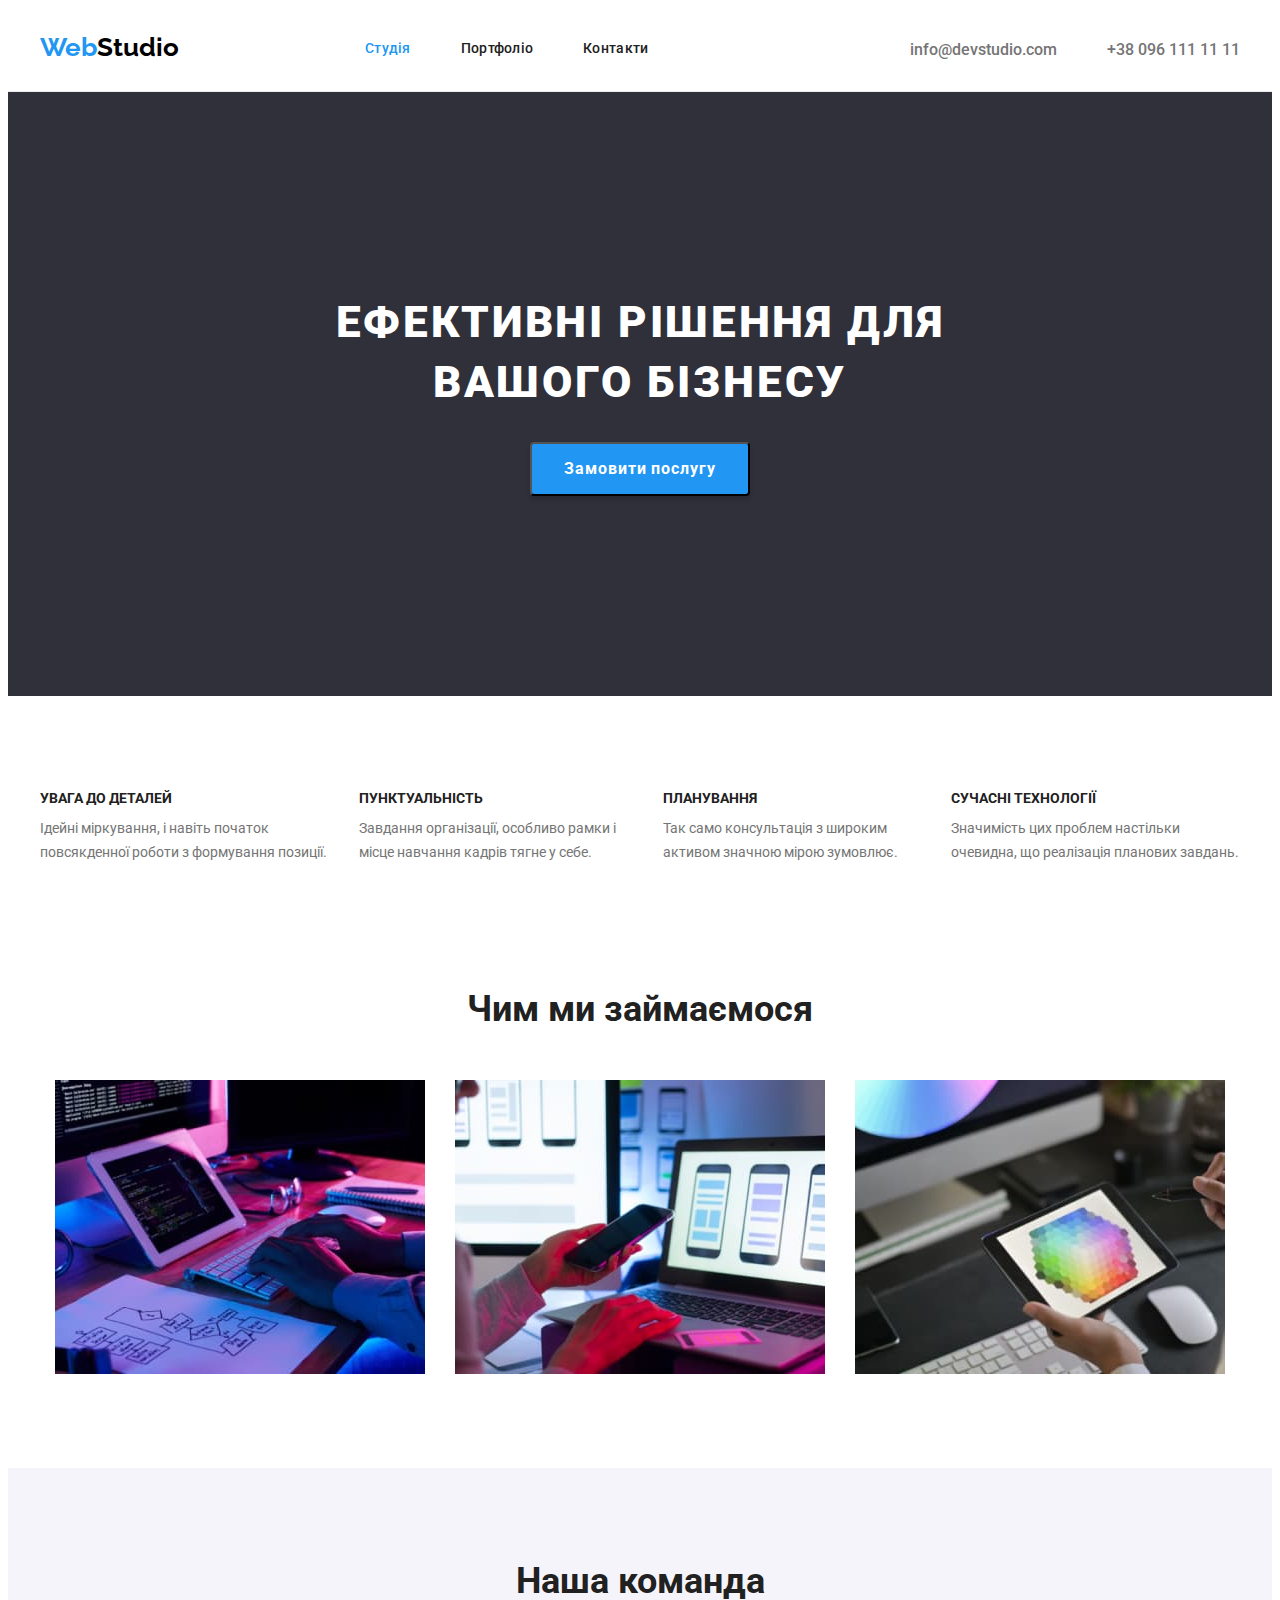
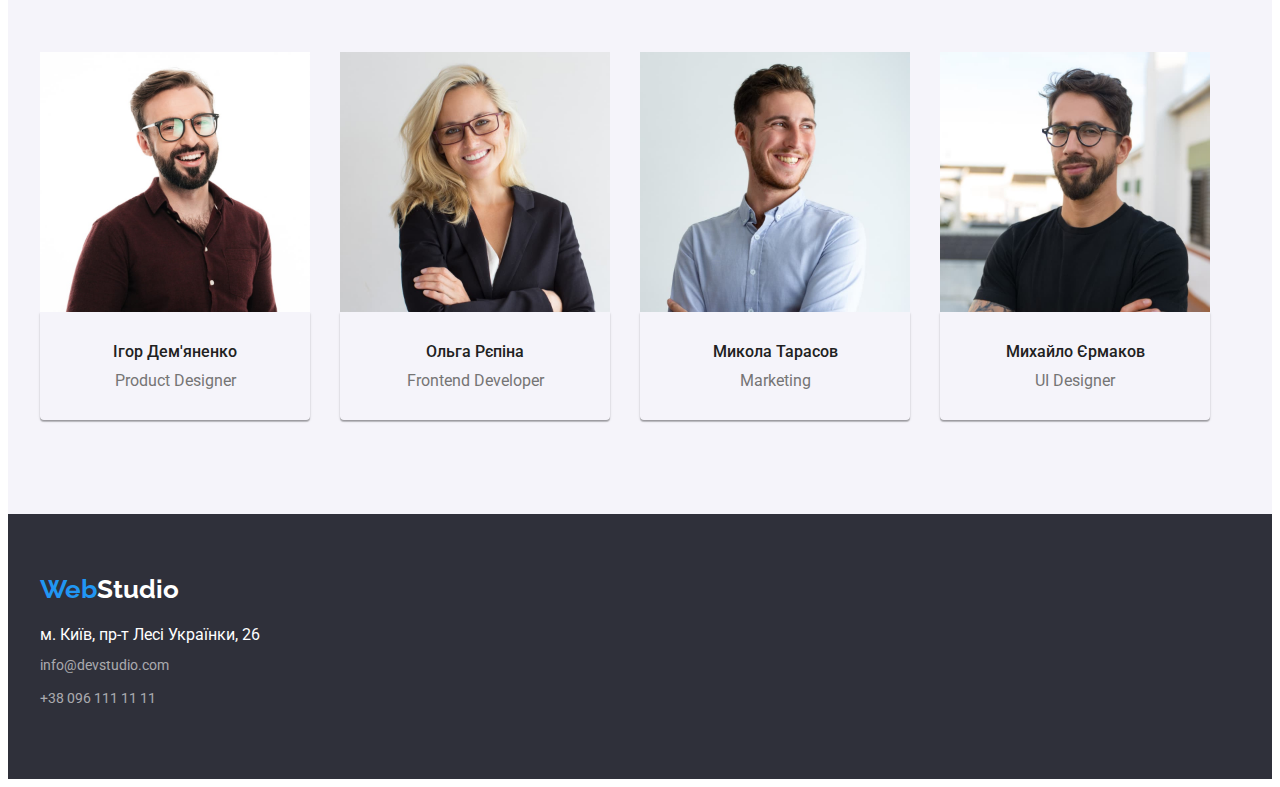
==== commit 778e1c27: "finished" ====
--- a/index.html
+++ b/index.html
@@ -46,7 +46,7 @@
         <!-- Наші переваги -->
         <section class="hero-section">
             <div class="container">
-                <h2 hidden class="section-title">Наші плюси</h2>
+                <h2 class="section-title visually-hidden">Наші плюси</h2>
                 <ul class="hero-list">
                     <li class="hero-item">
                         <h3 class="hero-caption">УВАГА ДО ДЕТАЛЕЙ</h3>
@@ -131,17 +131,20 @@
     <footer class="footer">
         <div class="container">
             <div class="group">
-                <a class="logo-footer link" lang="en" href="/"> Web<span class="logo-part">Studio</span></a>
-                <address class="contacts">
-                    <p class="contacts-adress">м. Київ, пр-т Лесі Українки, 26</p>
-                    <ul class="footer-list">
-                        <li class="footer-list-item"><a class="footer-link link"
-                                href="mailto:info@devstudio.com">info@devstudio.com</a>
-                        </li>
-                        <li class="footer-list-item"><a class="footer-link link" href="tel:+380961111111">+38 096 111 11
-                                11</a>
-                        </li>
-                    </ul>
+                <div class="logo-solid">
+                <a class="logo-footer link" lang="en" href="/"> Web<span class="logo-part">Studio</span></a></div>
+                <div class="adress-list">
+                    <address class="contacts">
+                        <p class="contacts-adress">м. Київ, пр-т Лесі Українки, 26</p>
+                        <ul class="footer-list">
+                            <li class="footer-list-item"><a class="footer-link link"
+                                    href="mailto:info@devstudio.com">info@devstudio.com</a>
+                            </li>
+                            <li class="footer-list-item"><a class="footer-link link" href="tel:+380961111111">+38 096
+                                    111 11 11</a>
+                </div>
+                </li>
+                </ul>
                 </address>
             </div>
         </div>
--- a/css/styles.css
+++ b/css/styles.css
@@ -71,7 +71,7 @@
   margin-left: auto;
   margin-right: auto;
 
-  outline: 2px solid red;
+  /* outline: 2px solid red; */
 
 }
 
@@ -79,11 +79,12 @@
 
 .header {
   background-color: var(--main-bg-cl);
+  border-bottom: 1px solid #ECECEC;
 }
 
 .header-container{
   display: flex;
-}
+ }
 
 .nav{
   margin-left: 93px;
@@ -155,6 +156,19 @@
 
 /* HERO */
 
+.visually-hidden{
+  position: absolute;
+  width: 1px;
+  height: 1px;
+  margin: -1px;
+  border: 0;
+  padding: 0;
+  white-space: nowrap;
+  clip-path: inset(100%);
+  clip: rect(0 0 0 0);
+  overflow: hidden;
+}
+
 .hero {
   background-color: var(--dark-bg-cl);
   padding-top: 200px;
@@ -255,6 +269,9 @@
   padding-top: 92px;
   padding-bottom: 50px;
   text-align: center;
+  font-weight: 700;
+  font-size: 36px;
+  line-height:calc(42 / 36);
 }
  
 .section-team {
@@ -307,6 +324,10 @@
   text-decoration: none;
   }
 
+  .logo-solid{
+    padding-bottom: 20px;
+    padding-top:  60px;
+  }
 
 
 .footer .logo-part {
@@ -320,15 +341,16 @@
 
 .contacts {
   font-style: normal;
+  
 }
 
 .contacts-adress {
   color: var(--light-txt-cl);
-  margin-bottom: 9px;
+  padding-bottom: 9px;
 }
 
 .footer-list-item{
-    margin-bottom: 9px;
+    padding-bottom: 9px;
 }
  
  .footer-link {
@@ -337,6 +359,11 @@
   color: var(--dark-txt-cl);
   text-decoration: none;
 } 
+ 
+
+.adress-list{
+  padding-bottom: 60px;
+}
 
 .footer .footer-link:hover,
 .footer .footer-link:focus {
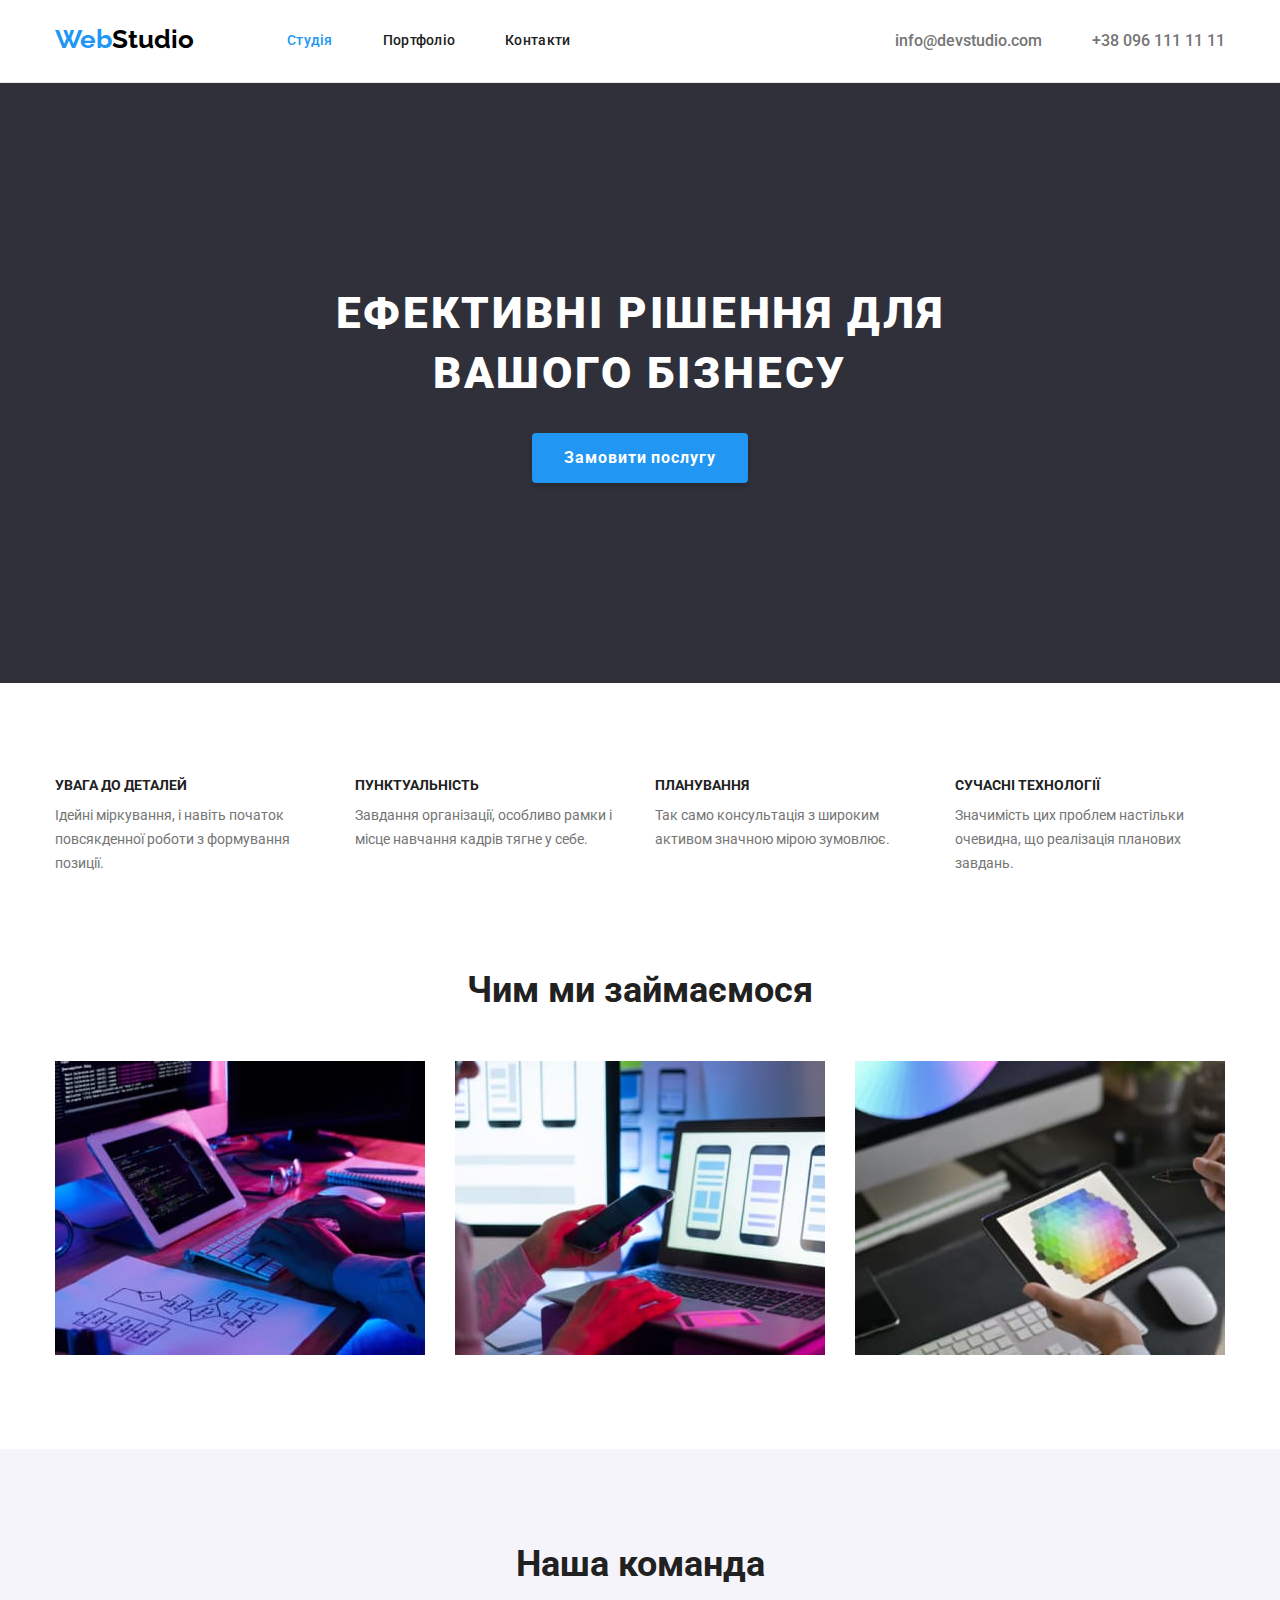
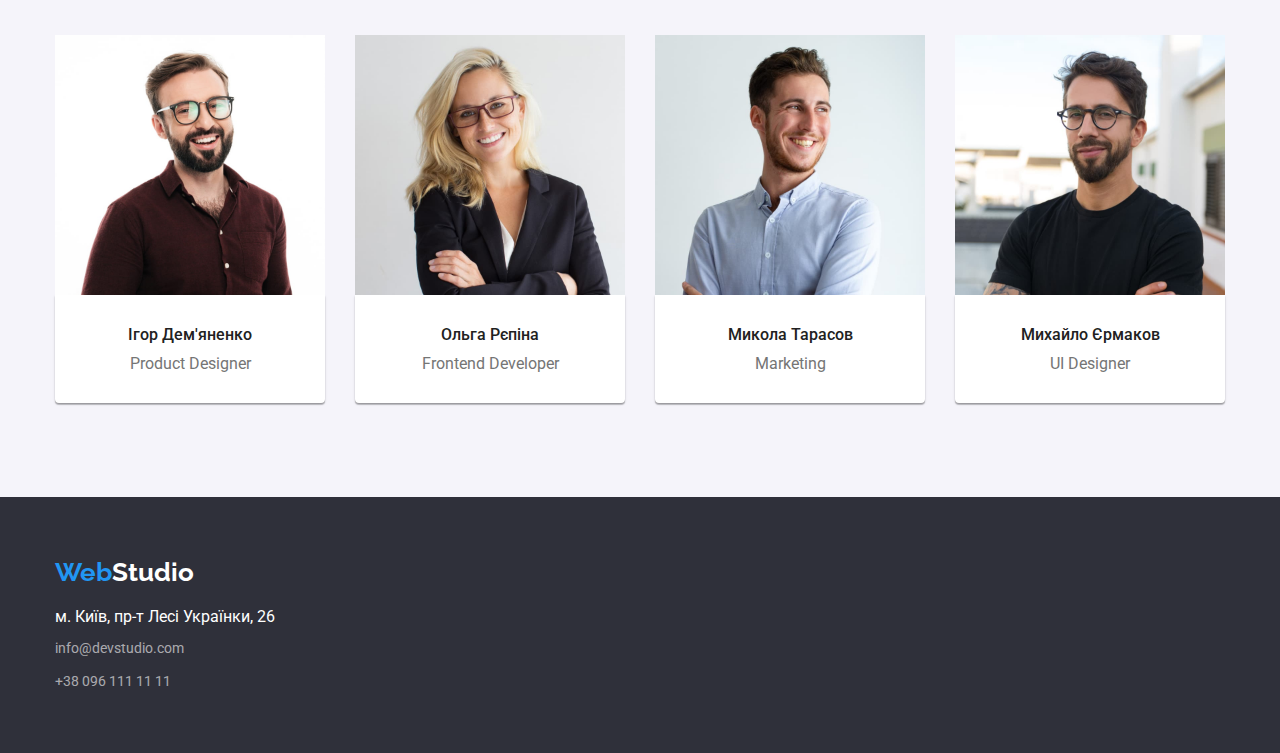
==== commit fa829cb6: "reboot" ====
--- a/index.html
+++ b/index.html
@@ -11,6 +11,7 @@
     <link
         href="https://fonts.googleapis.com/css2?family=Montserrat:wght@400;700&family=Raleway:wght@700&family=Roboto:wght@400;500;700;900&display=swap"
         rel="stylesheet">
+        <link rel="stylesheet" href="./css/modern-normalize.css" />
     <link rel="stylesheet" href="./css/styles.css">
 </head>
 
@@ -49,22 +50,22 @@
                 <h2 class="section-title visually-hidden">Наші плюси</h2>
                 <ul class="hero-list">
                     <li class="hero-item">
-                        <h3 class="hero-caption">УВАГА ДО ДЕТАЛЕЙ</h3>
+                        <h3 class="hero-caption">Увага до деталей</h3>
                         <p class="hero-subtitle">Ідейні міркування, і навіть початок повсякденної роботи з формування
                             позиції.</p>
                     </li>
                     <li class="hero-item">
-                        <h3 class="hero-caption">ПУНКТУАЛЬНІСТЬ</h3>
+                        <h3 class="hero-caption">Пунктуальність</h3>
                         <p class="hero-subtitle">Завдання організації, особливо рамки і місце навчання кадрів тягне у
                             себе.
                         </p>
                     </li>
                     <li class="hero-item">
-                        <h3 class="hero-caption">ПЛАНУВАННЯ</h3>
+                        <h3 class="hero-caption">Планування</h3>
                         <p class="hero-subtitle">Так само консультація з широким активом значною мірою зумовлює.</p>
                     </li>
                     <li class="hero-item">
-                        <h3 class="hero-caption">СУЧАСНІ ТЕХНОЛОГІЇ</h3>
+                        <h3 class="hero-caption">Сучасні технології</h3>
                         <p class="hero-subtitle">Значимість цих проблем настільки очевидна, що реалізація планових
                             завдань.
                         </p>
--- a/css/styles.css
+++ b/css/styles.css
@@ -87,7 +87,6 @@
  }
 
 .nav{
-  margin-left: 93px;
   margin-right: auto;
 }
 
@@ -179,10 +178,6 @@
   width:696px;
 }
 
-.hero-subtitle{
-    margin-bottom: 30px;
-}
-
 .hero-title {
   margin-bottom: 30px;
   display: block;
@@ -199,7 +194,7 @@
   display: block;
   margin-left: auto;
   margin-right: auto;
-
+  border: none;
   padding: 10px 32px;
   box-shadow: 0px 4px 4px rgba(0, 0, 0, 0.15);
   border-radius: 4px;
@@ -224,8 +219,13 @@
   display: flex;
   justify-content: center;
   gap: 30px;
-  margin-top: 94px;
-  margin-bottom: 94px;
+  padding-top: 94px;
+  padding-bottom: 94px;
+  
+}
+
+.hero-item{
+  width: 270px;
 }
 
 .hero-caption {
@@ -246,7 +246,7 @@
 /* НАША РОБОТА */
 
 .content-title {
-  margin-top: 47px;
+  
   margin-bottom: 50px;
   font-weight: 700;
   font-size: 36px;
@@ -258,7 +258,7 @@
 .content-list{
 display: flex;
 gap: 30px;
-margin-bottom: 94px;
+padding-bottom: 94px;
 justify-content: center;
   }
 
@@ -266,8 +266,8 @@
 /* НАША КОМАНДА */
 
 .section-team-title{
-  padding-top: 92px;
-  padding-bottom: 50px;
+  /* padding-top: 94px; */
+  margin-bottom: 50px;
   text-align: center;
   font-weight: 700;
   font-size: 36px;
@@ -276,6 +276,7 @@
  
 .section-team {
   background-color: var(--light-bg-cl);
+  padding: 94px 0;
 }
 
 .section-team-caption {
@@ -298,13 +299,14 @@
   display: flex;
   flex-wrap: wrap;
   gap: 30px;
-  padding-bottom: 94px;
+  /* padding-bottom: 94px; */
 }
 
   .team-box{
-  padding: 30px 0;
+  padding: 30px ;
   box-shadow: 0px 1px 3px rgba(0, 0, 0, 0.12), 0px 1px 1px rgba(0, 0, 0, 0.14), 0px 2px 1px rgba(0, 0, 0, 0.2);
   border-radius: 0px 0px 4px 4px;
+  background-color:var(--main-bg-cl);
   }
 
 
@@ -325,8 +327,13 @@
   }
 
   .logo-solid{
-    padding-bottom: 20px;
-    padding-top:  60px;
+    margin-bottom: 20px;
+    /* padding-top:  60px; */
+  }
+
+  .group{
+    padding-bottom: 60px;
+    padding-top: 60px;
   }
 
 
@@ -346,11 +353,11 @@
 
 .contacts-adress {
   color: var(--light-txt-cl);
-  padding-bottom: 9px;
-}
-
-.footer-list-item{
-    padding-bottom: 9px;
+  margin-bottom: 9px;
+}
+
+.footer-list-item:not(:last-child){
+    margin-bottom: 9px;
 }
  
  .footer-link {
@@ -361,9 +368,9 @@
 } 
  
 
-.adress-list{
+/* .adress-list{
   padding-bottom: 60px;
-}
+} */
 
 .footer .footer-link:hover,
 .footer .footer-link:focus {
@@ -382,7 +389,13 @@
   text-align: center;
   color: var(--main-txt-cl);
   cursor: pointer;
-}
+  padding: 6px 22px;
+}
+
+.first-btn{
+  padding: 6px 25px;
+}
+
 
 .section-list{
   margin-bottom: 50px;
@@ -402,14 +415,6 @@
   border-top: 0;
 }
 
-
-.name-btn{
-    padding: 6px 25px;
-}
-
-.name-btns{
-    padding: 6px 22px;
-}
 
 .section-btn:hover,
 .section-btn:focus {
